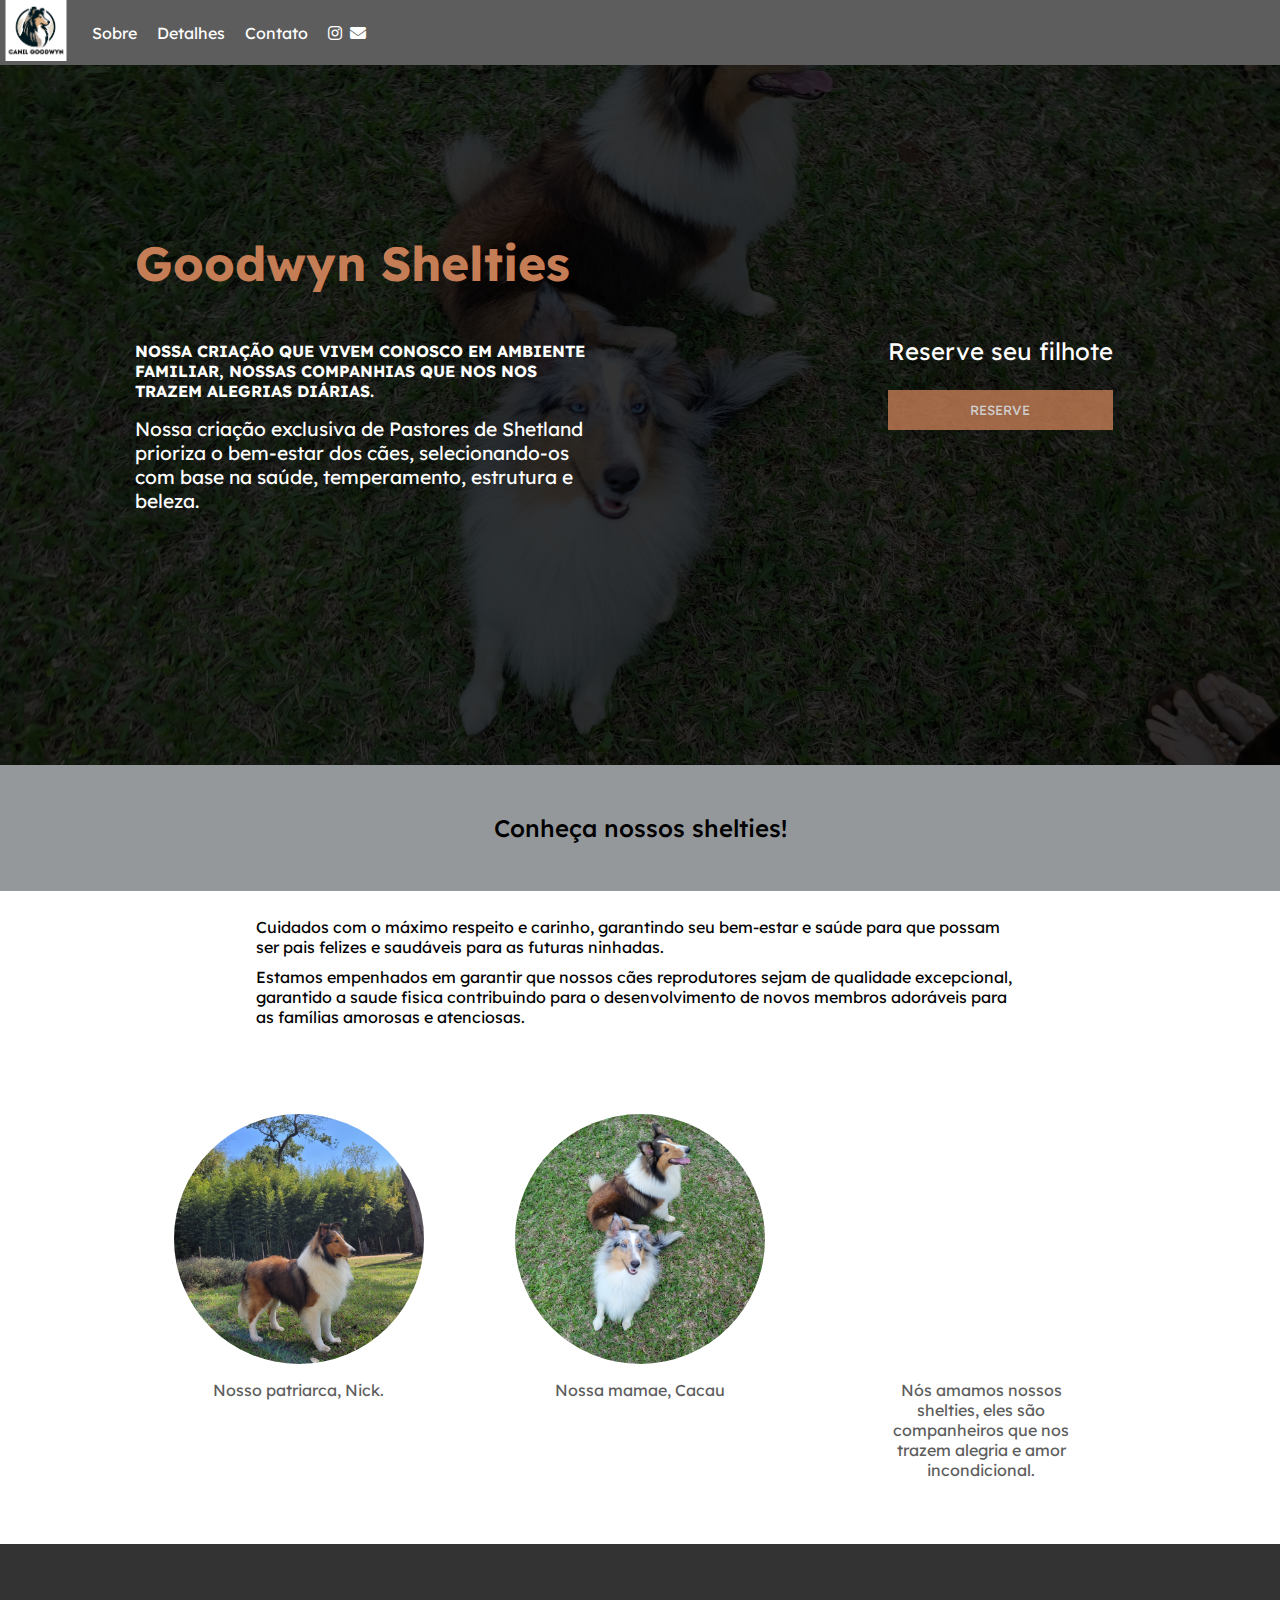
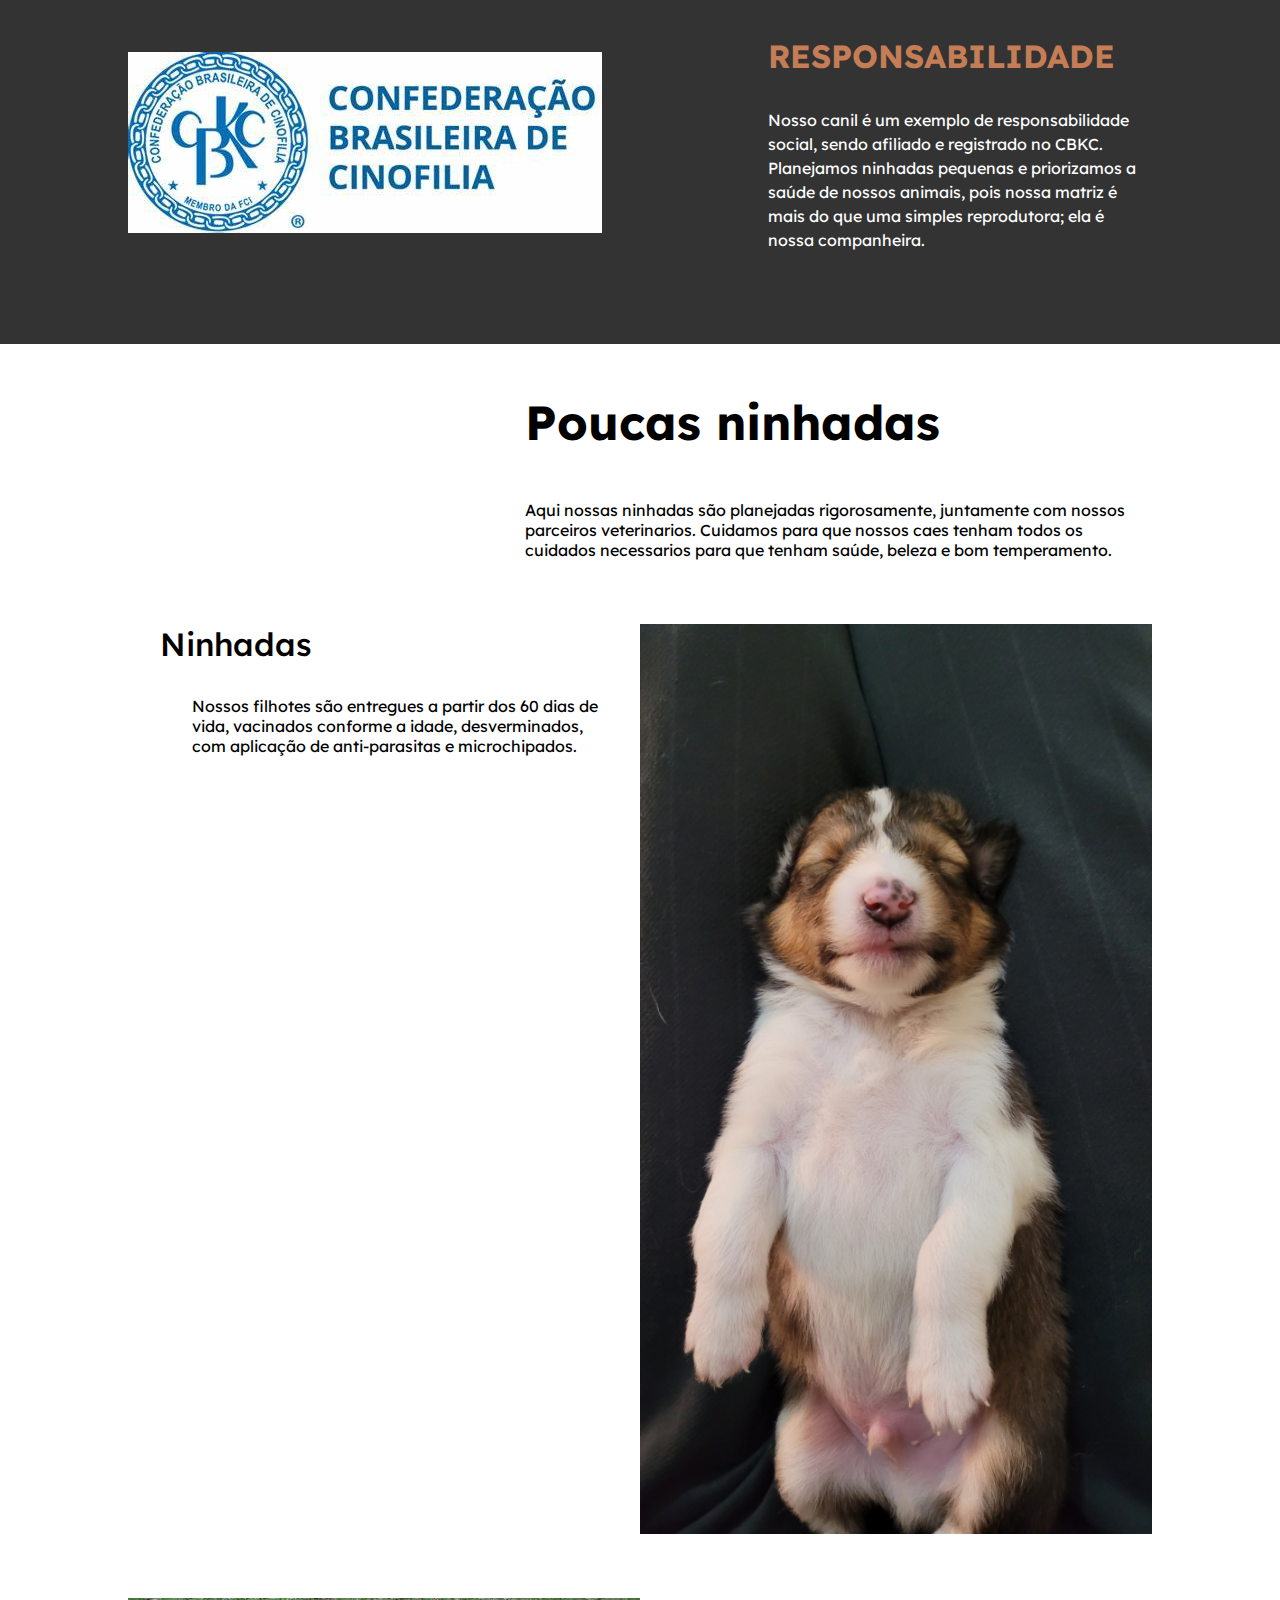
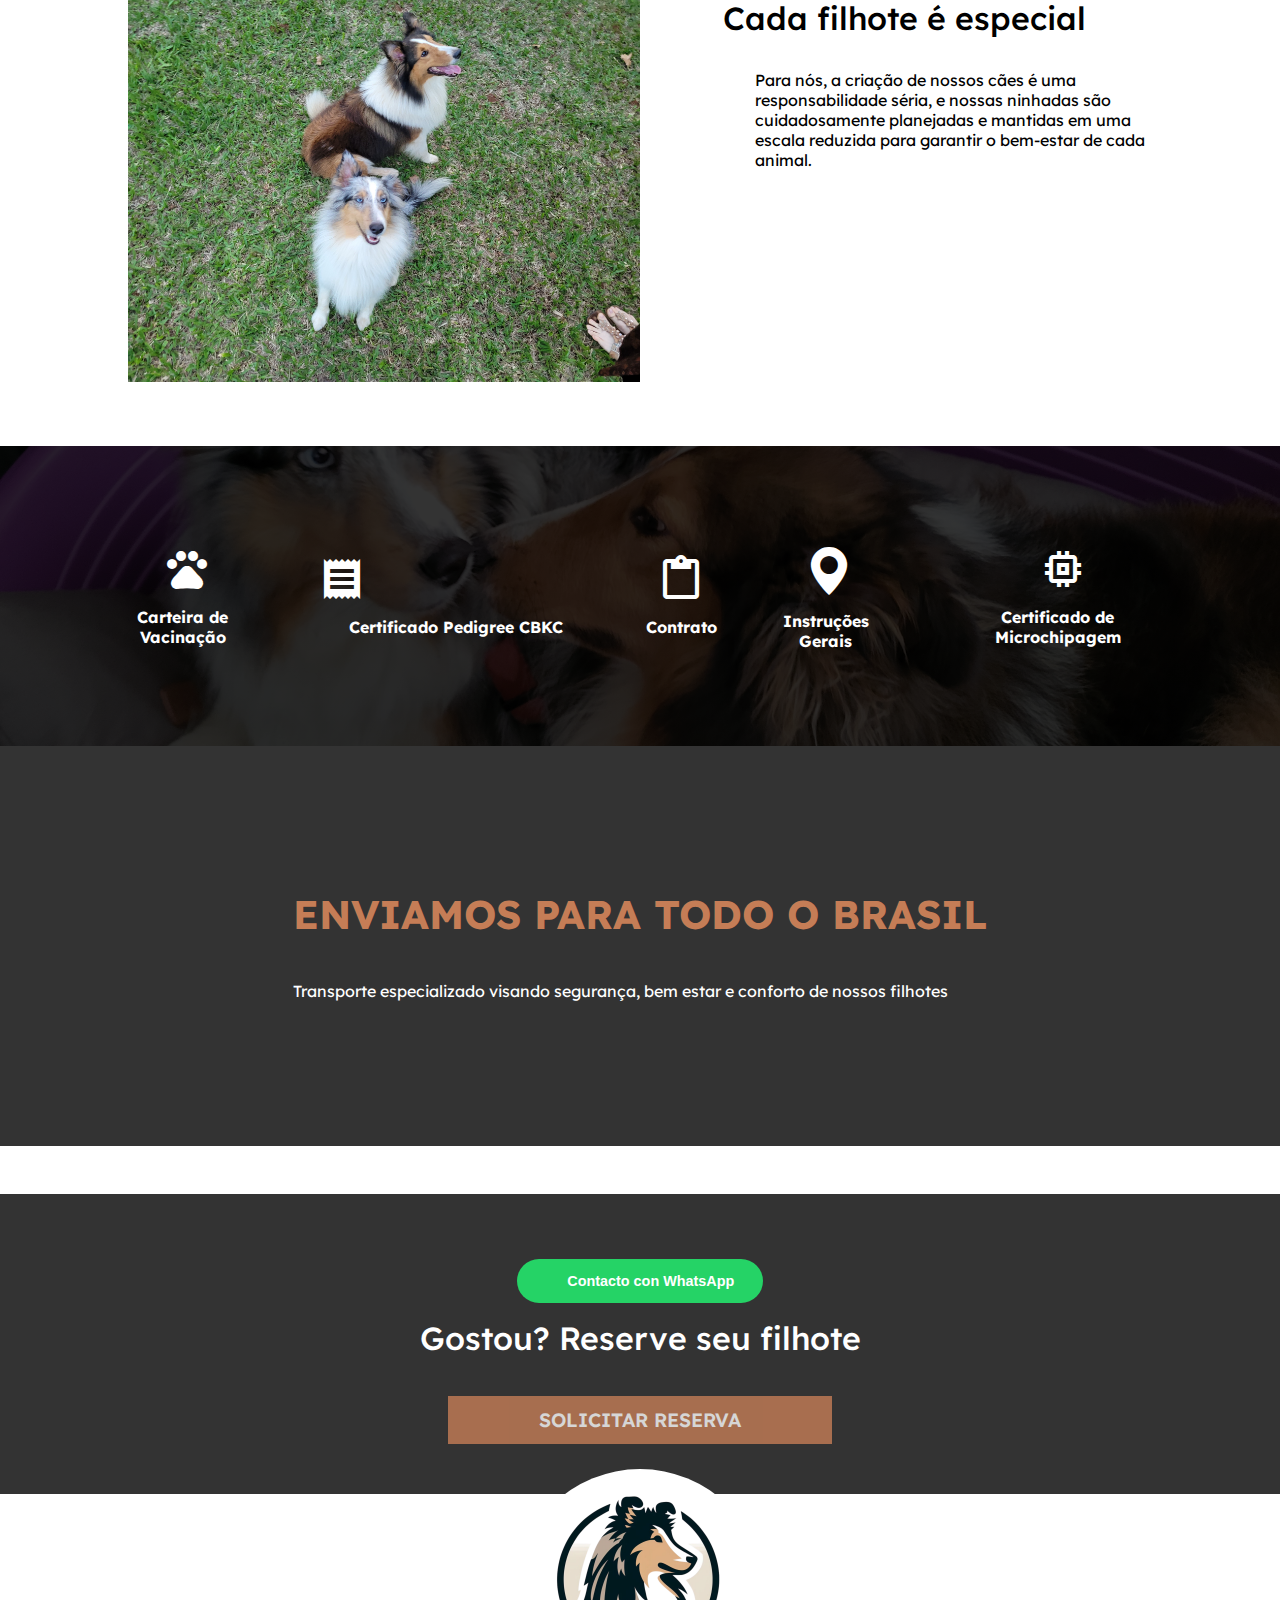
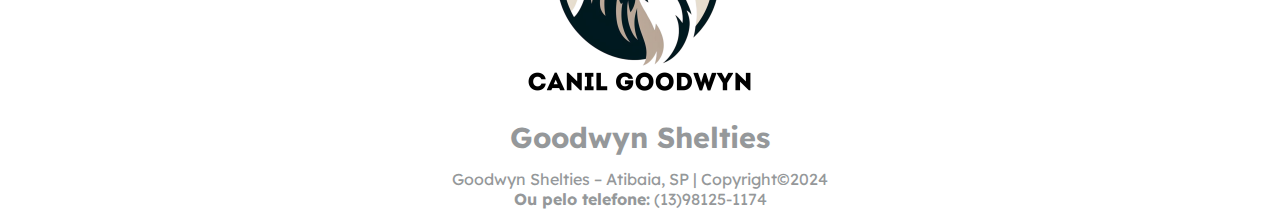
==== index.html @ 0780f839 "add embled whts" ====
<!DOCTYPE html>
<html lang="en">

<head>
  <meta charset="UTF-8" />
  <meta http-equiv="X-UA-Compatible" content="IE=edge" />
  <meta name="viewport" content="width=device-width, initial-scale=1.0" />
  <title>Goodwin Shelties - Criação responsável</title>
  <!-- Text font -->
  <link rel="stylesheet" href="css/styles.css" />
  
  <link rel="preconnect" href="https://fonts.googleapis.com">
  <link rel="preconnect" href="https://fonts.gstatic.com" crossorigin>
  <link href="https://fonts.googleapis.com/css2?family=Lexend+Deca:wght@200&display=swap" rel="stylesheet">
  <!-- Icons Font -->
  <link href="https://fonts.googleapis.com/icon?family=Material+Icons" rel="stylesheet">
  <link rel="stylesheet" href="https://cdnjs.cloudflare.com/ajax/libs/font-awesome/6.1.0/css/all.min.css">
  <link rel="stylesheet" href="https://cdn.jsdelivr.net/npm/bootstrap-icons@1.8.1/font/bootstrap-icons.css" />
</head>
<script>
  // Função JavaScript para redirecionar para outra página
  function redirecionarParaOutraPagina() {
    window.location.href = "contato.html"; // Substitua "contato.html" pelo nome do arquivo da outra página
  }
  
</script>


<body>
  <header class="header">
    <nav>
      <ul>
        <li>
          <img class="logoHeader";
          src="img/logo.svg" alt="Logo Canil Goodwyn" />
        </li>
        <li><a href="#key-benefits">Sobre</a></li>
        <li><a href="#details">Detalhes</a></li>
        <li><a href="#cta">Contato</a></li>
        <a href="https://www.instagram.com/canil_goodwyn/" target="_blank">
          <i class="fab fa-instagram" style="margin-right: 8px;"></i>
        </a>
        <a href="https://docs.google.com/forms/d/e/1FAIpQLSfj1Vjh3yiLNfhSiLOGIRiUamCa5ovv9YImralx6aVkG5JRtQ/viewform?vc=0&c=0&w=1&flr=0" 
        target="_blank">
          <i class="fas fa-envelope"></i>
        </a>
      </ul>
    </nav>
  </header>
  <div id="event-subscription">
    <div id="disclaimer">
      <h2>Goodwyn Shelties</h2>
      <p class="about-event">
        Nossa criação que vivem conosco em ambiente familiar, nossas companhias que nos nos trazem alegrias diárias.
      </p>
      <p class="aboutSecond">
        Nossa criação exclusiva de Pastores de Shetland prioriza o bem-estar dos cães, selecionando-os com base na
        saúde,
        temperamento, estrutura e beleza.
      </p>
    </div>
    <div id="subscription-form">
      <p>Reserve seu filhote</p>
      <button class="btn" onclick="redirecionarParaOutraPagina()">Reserve</button>

    </div>
  </div>
  <section id="key-benefits">
    <h2>Conheça nossos shelties!</h2>
    <div class="conheca-shelties">
      <p>Cuidados com o máximo respeito e carinho, garantindo seu bem-estar e saúde para que possam ser pais felizes e
        saudáveis para as futuras ninhadas.
      </p>
      <p style="margin-top: 10px;">
        Estamos empenhados em garantir que nossos cães reprodutores sejam de qualidade excepcional, garantido a saude
        fisica contribuindo para o
        desenvolvimento de novos membros adoráveis para as famílias amorosas e atenciosas.
      </p>
    </div>
    <div class="benefits">
      <div class="benefit">
        <div id="benefit-1" class="benefit-img"></div>
        <p>
          Nosso patriarca, Nick.
        </p>
      </div>
      <div class="benefit">
        <div id="benefit-2" class="benefit-img"></div>
        <p>
          Nossa mamae, Cacau
        </p>
      </div>
      <div class="benefit">
        <div id="benefit-3" class="benefit-img"></div>
        <p>
          Nós amamos nossos shelties, eles são companheiros
          que nos trazem alegria e amor incondicional.
        </p>
      </div>
    </div>
  </section>

  <section id="location">
    <div id="address">
      <div class="cbkc">
        <img src="img/cbkc.jpg" alt="Confederação Brasileira de Cinofilia" />
      </div>
    </div>
    <div id="about-location">
      <h3>Responsabilidade</h3>
      <p>
        Nosso canil é um exemplo de responsabilidade social, sendo afiliado e registrado no CBKC. Planejamos ninhadas
        pequenas e priorizamos a saúde de nossos animais, pois nossa matriz é mais do que uma simples reprodutora; ela é
        nossa companheira.
      </p>
    </div>
  </section>

  <section id="details">
    <div class="detail" id="detail-1">
      <img src="img/hrz-3.jpg" alt="" />
      <div class="detail-description">
        <h3>Poucas ninhadas</h3>
        <p>Aqui nossas ninhadas são planejadas rigorosamente,
          juntamente com nossos parceiros
          veterinarios.
          Cuidamos para que nossos caes tenham todos os
          cuidados necessarios
          para que tenham saúde, beleza e bom temperamento.
        </p>
      </div>

    </div>
    <div class="detail" id="detail-2">
      <div class="detail-description">
        <h3>Ninhadas</h3>
        <div class="detail-description">
          <p>Nossos filhotes são entregues a partir dos 60 dias de vida,
            vacinados conforme a idade,
            desverminados, com aplicação de anti-parasitas e microchipados.
          </p>
        </div>
      </div>
      <img src="img/hrz-4.jpg" alt="" />
    </div>
    <div class="detail" id="detail-3">
      <img src="img/hrz-5.jpg" alt="" />
      <div class="detail-description">
        <h3>Cada filhote é especial</h3>
        <div class="detail-description">
          <p>
            Para nós, a criação de nossos cães é uma responsabilidade séria, e nossas ninhadas são cuidadosamente
            planejadas e
            mantidas em uma escala reduzida para garantir o bem-estar de cada animal.
          </p>
        </div>
      </div>
    </div>
  </section>

  <section id="icon">
    <div class="icon-container">

      <div class="icon-box">
        <i class="material-icons">pets</i>
        <p>Carteira de
          Vacinação</p>
      </div>

      <div class="icon-box">
        <i class="material-icons">receipt_long</i>
        <p>Certificado
          Pedigree CBKC</p>
      </div>

      <div class="icon-box">
        <i class="material-icons">content_paste</i>
        <p>Contrato</p>
      </div>

      <div class="icon-box">
        <i class="bi bi-geo-alt-fill"></i>
        <p>Instruções
          Gerais</p>
      </div>

      <div class="icon-box">
        <i class="material-icons"> memory</i>
        <p>Certificado de Microchipagem</p>
      </div>

    </div>
  </section>


  <section id="location">
    <div id="shippment">
      <h3>Enviamos para todo o Brasil</h3>
      <p class="shipmentText">
        Transporte especializado visando segurança, bem estar e conforto de nossos filhotes
      </p>
    </div>
  </section>

  <section id="cta">
    <a href="https://chatwith.io/s/canil-goodwyn" 
    style="display: table; font-family: sans-serif; text-decoration: none; margin: 1em auto; color: #fff; font-size: 0.9em; padding: 1em 2em 1em 3.5em; border-radius: 2em; font-weight: bold; background: #25d366 url('https://tochat.be/click-to-chat-directory/css/whatsapp.svg') no-repeat 1.5em center; background-size: 1.6em;"
    >Contacto con WhatsApp</a>
    <h3>Gostou? Reserve seu filhote</h3>
    <a
      href="https://docs.google.com/forms/d/e/1FAIpQLSfj1Vjh3yiLNfhSiLOGIRiUamCa5ovv9YImralx6aVkG5JRtQ/viewform?vc=0&c=0&w=1&flr=0">
      <button class="btn">Solicitar Reserva</button>
    </a>
  </section>

  <footer id="footer">
    <img src="img/logo.svg" alt="Logo" />
    <h3>Goodwyn Shelties</h3>
    <p>Goodwyn Shelties – Atibaia, SP | Copyright©2024
    </p>
    <!-- <p>
      <span>Entre em contato:</span>
      oi@indecor.com.br
    </p> -->
    <p>
      <span>Ou pelo telefone:</span>
      (13)98125-1174
    </p>  </footer>
</body>
</html>
---- css/styles.css ----
:root {
  --primary: #c57d56;
  --secondary: #95989a;
  --text-color: #fff;
  --text-secondary: #000;
  --text-tertiary: #5d5d5d;
}

* {
  font-family: "Lexend Deca";
  margin: 0;
  padding: 0;
}

/*nav */
header {
  background-color: #5d5d5d;
  color: #fff;
  /* text-align: center; */
  /* padding: 9px; */
  position: fixed;
  top: 0;
  left: 0;
  right: 0;

}
.logoHeader {
  width: 72px;
  height: 61px; 
  /* display: flex; 
  z-index: 1; 
  position: absolute; 
  margin-top: -20px */
}

h1 {
margin: 0;
}

nav ul {
/* list-style: none;
padding: 0; */
display: flex;
    flex-wrap: nowrap;
    align-items: center;
}

nav li {
display: inline;
margin-right: 20px;
}

nav a {
text-decoration: none;
color: #fff;
}


.iframe-container{
  background-color: brown;
  text-align: center;
  margin-top: 50px
}

/* Event form */
#event-subscription {
  background: linear-gradient(rgba(0, 0, 0, 0.8), rgba(0, 0, 0, 0.8)),
    url("../img/hrz-5.jpg");
  background-position: center;
  background-size: cover;
  height: 85vh;
  display: flex;
  justify-content: space-around;
  align-items: center;
  color: var(--text-color);
}

#event-subscription2 {
  background: linear-gradient(rgba(0, 0, 0, 0.8), rgba(0, 0, 0, 0.8)),
    url("../img/hrz-5.jpg");
  background-position: center;
  background-size: cover;
  height: 55vh;
  display: flex;
  justify-content: space-around;
  align-items: center;
  color: var(--text-color);
}

#disclaimer h2,
#disclaimer .event-date {
  color: var(--primary);
}

#disclaimer h2 {
  font-size: 3em;
  margin-bottom: 1em;
}

#disclaimer .about-event {
  font-size: 16px;
  text-transform: uppercase;
  max-width: 450px;
  font-weight: bold;
  margin-bottom: 1em;
}

#disclaimer .aboutSecond {
  font-size: 14pxs;
  max-width: 450px;
  margin-bottom: 1em;
}

#disclaimer p {
  font-size: 1.2em;
  margin-bottom: 0.3em;
}

#disclaimer .event-date {
  font-weight: bold;
}

#subscription-form {
  color: var(--text-color);
  padding: 2em;
  max-width: 22%;
}

#subscription-form p {
  font-size: 1.5em;
  color: var(--text-color);
  margin-bottom: 1em;
}

.form-group {
  display: flex;
  flex-direction: column;
  margin-bottom: 0.8em;
}

.form-group label {
  color: var(--text-tertiary);
  margin-bottom: 0.3em;
  font-weight: bold;
}

.form-group input,
.form-group select {
  padding: 6px 8px;
  border-radius: 5px;
  border: none;
  outline: none;
}

.btn {
  background-color: var(--primary);
  color: var(--text-color);
  text-transform: uppercase;
  width: 100%;
  padding: 12px;
  border: none;
  cursor: pointer;
  opacity: 0.8;
}

.btn:hover {
  opacity: 1;
}

/* Benefits section */
#key-benefits h2 {
  background-color: var(--secondary);
  text-align: center;
  padding: 2em;
  font-weight: 500;
}

.benefits {
  display: flex;
  justify-content: space-around;
  padding: 4em;
  width: 80%;
  margin: 0 auto;
}

.benefit {
  text-align: center;
  display: flex;
  flex-direction: column;
  align-items: center;
  max-width: 20%;
  color: var(--text-tertiary);
}

.benefit .benefit-img {
  width: 250px;
  height: 250px;
  border-radius: 50%;
  background-size: cover;
  background-position: center;
  margin-bottom: 1em;
}

#benefit-1 {
  background-image: url("../img/sqr-1.jpg");
}

#benefit-2 {
  background-image: url("../img/sqr-2.jpg");
}

#benefit-3 {
  background-image: url("../img/sqr-3.jpg");
}

/* Event location */
#location {
  height: 400px;
  background: linear-gradient(rgba(0, 0, 0, 0.8), rgba(0, 0, 0, 0.8)),
    url("../img/hrz-1.jpg");
  background-position: center;
  background-size: cover;
  display: flex;
  align-items: center;
  justify-content: space-around;
  color: var(--text-color);
  margin-bottom: 3em;
}

.shippmentContainer {
  height: 400px;
  background: linear-gradient(rgba(0, 0, 0, 0.8), rgba(0, 0, 0, 0.8)),
    url("../img/hrz-1.jpg");
  background-position: center;
  background-size: cover;
  display: flex;
  align-items: center;
  justify-content: space-around;
  color: var(--text-color);
  margin-bottom: 3em;
}

#address,
#about-location {
  max-width: 30%;
}

#address {
  display: flex;
}

#address i {
  color: var(--primary);
  font-size: 4em;
  margin-right: 0.5em;
}

#address-details {
  text-align: center;
  font-size: 1.3em;
}

#shippment h3{
  color: var(--primary);
  font-size: 2.5em;
  margin-bottom: 1em;
  text-transform: uppercase;
}

#shippment p {
  line-height: 1.5em;

}

#about-location h3 {
  color: var(--primary);
  font-size: 2em;
  margin-bottom: 1em;
  text-transform: uppercase;
}

#about-location p {
  line-height: 1.5em;
}

/* Event details container */
#details {
  width: 80%;
  margin: 0 auto;
}

.detail {
  display: flex;
  align-items: flex-start;
  justify-content: space-between;
  gap: 5%;
  margin-bottom: 4em;
}

.detail img {
  width: 50%;
}

.detail h3 {
  margin-bottom: 1em;
  font-size: 2em;
  font-weight: 500;
}

#detail-1 h3 {
  font-size: 3em;
  font-weight: 700;
}

.detail-description {
  width: 100%;
  padding-left: 2em;
}

#detail-3 .detail-description {
  justify-self: flex-start;
}

.detail-description ul {
  list-style-position: inside;
}

.detail-description ul li {
  margin-bottom: 0.4em;
}

.detail-description ul li:last-child {
  font-weight: bold;
}
.conheca-shelties {
  margin-top: 20px;
  max-width: 80%;
  margin: 26px 20% 23px 20%;  
}

/* Call to Action Section */
#cta {
  height: 300px;
  background: linear-gradient(rgba(0, 0, 0, 0.8), rgba(0, 0, 0, 0.8)),
    url("../img/hrz-6.jpg");
  background-position: center;
  background-size: cover;
  display: flex;
  flex-direction: column;
  justify-content: center;
  text-align: center;
  color: var(--text-color);
}

#cta h3 {
  margin-bottom: 1.2em;
  font-size: 2em;
  font-weight: 500;
}

#cta .btn {
  width: 30%;
  margin: 0 auto;
  font-weight: 600;
  font-size: 1.2em;
}

#icon {
  margin-top: 40px;
  height: 300px;
  background: linear-gradient(rgba(0, 0, 0, 0.8), rgba(0, 0, 0, 0.8)),
    url("../img/iconSection.jpg");
  background-position: center;
  background-size: cover;
  display: flex;
  flex-direction: column;
  justify-content: center;
  text-align: center;
  color: var(--text-color);

}
.icon-group{
 margin-top: 40px;
}
#icon h3 {
  margin-bottom: 1.2em;
  font-size: 2em;
  font-weight: 500;
}

#icon .btn {
  width: 30%;
  margin: 0 auto;
  font-weight: 600;
  font-size: 1.2em;
}

.icon-container {
  display: flex;
  flex-wrap: wrap;
  justify-content: center;
  align-items: center;
}

.icon-box {
  text-align: center;
  margin: 20px;
}

.icon-box i {
  font-size: 3em;
}

.icon-box p {
  margin-top: 10px;
  font-weight: bold;
  max-width: 96%;
}


/* Footer */
#footer {
  text-align: center;
  color: var(--secondary);
  height: 250px;
  display: flex;
  flex-direction: column;
  justify-content: center;
}

#footer h3 {
  font-size: 1.8em;
  margin-bottom: 0.5em;
}

#footer p:nth-child(2) {
  margin-bottom: 1em;
  font-size: 1.2em;
}

#footer span {
  font-weight: bold;
}
#footer img {
  width: 250px; 
  height: 370px; 
  align-self: center; 
  margin-top: 40px;
  border-top-left-radius: 80%;
  border-top-right-radius: 80%
}


/* Mobile */
@media (max-width: 450px) {
  /* Event form */
.logoHeader {

}
  #event-subscription {
    flex-direction: column;
    height: 776px;
  }

  #disclaimer {
    padding: 2em;
  }

  #disclaimer h2 {
    margin-bottom: 0.5em;
  }

  #subscription-form {
    max-width: 70%;
    margin-bottom: 4em;
  }

  .cbkc img{
    width: 163px;
    margin: 14px;
    height: 71px
  }

  /* Benefits section */
  .benefits {
    flex-direction: column;
    align-items: center;
    width: auto;
    padding: 2em;
  }

  .benefit {
    max-width: 100%;
    margin-bottom: 2em;
  }

  /* Event location */
  #location {
    flex-direction: column;
    height: auto;
    text-align: center;
    padding: 2em 0;
    margin-bottom: 0em;

  }

  #address {
    order: 2;
    flex-direction: column;
    max-width: 100%;
  }

  #address i {
    margin: 0.3em 0;
  }

  #about-location {
    order: 1;
    max-width: 100%;
  }

  #about-location h3 {
    margin-bottom: 0;
  }

  #about-location p {
   margin-top: 5%;
   max-width: 344px;
  }

  .shipmentText{
    max-width: 95%;
  }

  /* Event details container */
  .detail {
    flex-direction: column;
    margin-bottom: 0.5em;
    gap: 0;
  }

  .detail img {
    width: 100%;
    margin: 2em 0;
  }

  #detail-1 img {
    display: none;
  }

  .detail-description {
    padding: 0;
  }

  #detail-3 img {
    order: 2;
  }

  #detail-3 .detail-description {
    order: 1;
  }

  /* Call to Action Section */
  #cta .btn {
    width: 80%;
  }

  #icon {
    margin-top: 40px;
    height: 666px;
    background: linear-gradient(rgba(0, 0, 0, 0.8), rgba(0, 0, 0, 0.8)),
      url("../img/iconSection.jpg");
    background-position: center;
    background-size: cover;
    color: var(--text-color);
    background-color: red;
  
  }
  .icon-container {
    display: flex;
    flex-direction: column;
  }
  .icon-box {
    padding: 10px;
   
    margin: 5px;
  }

  #footer {
    margin-bottom: 15px;
  }

}
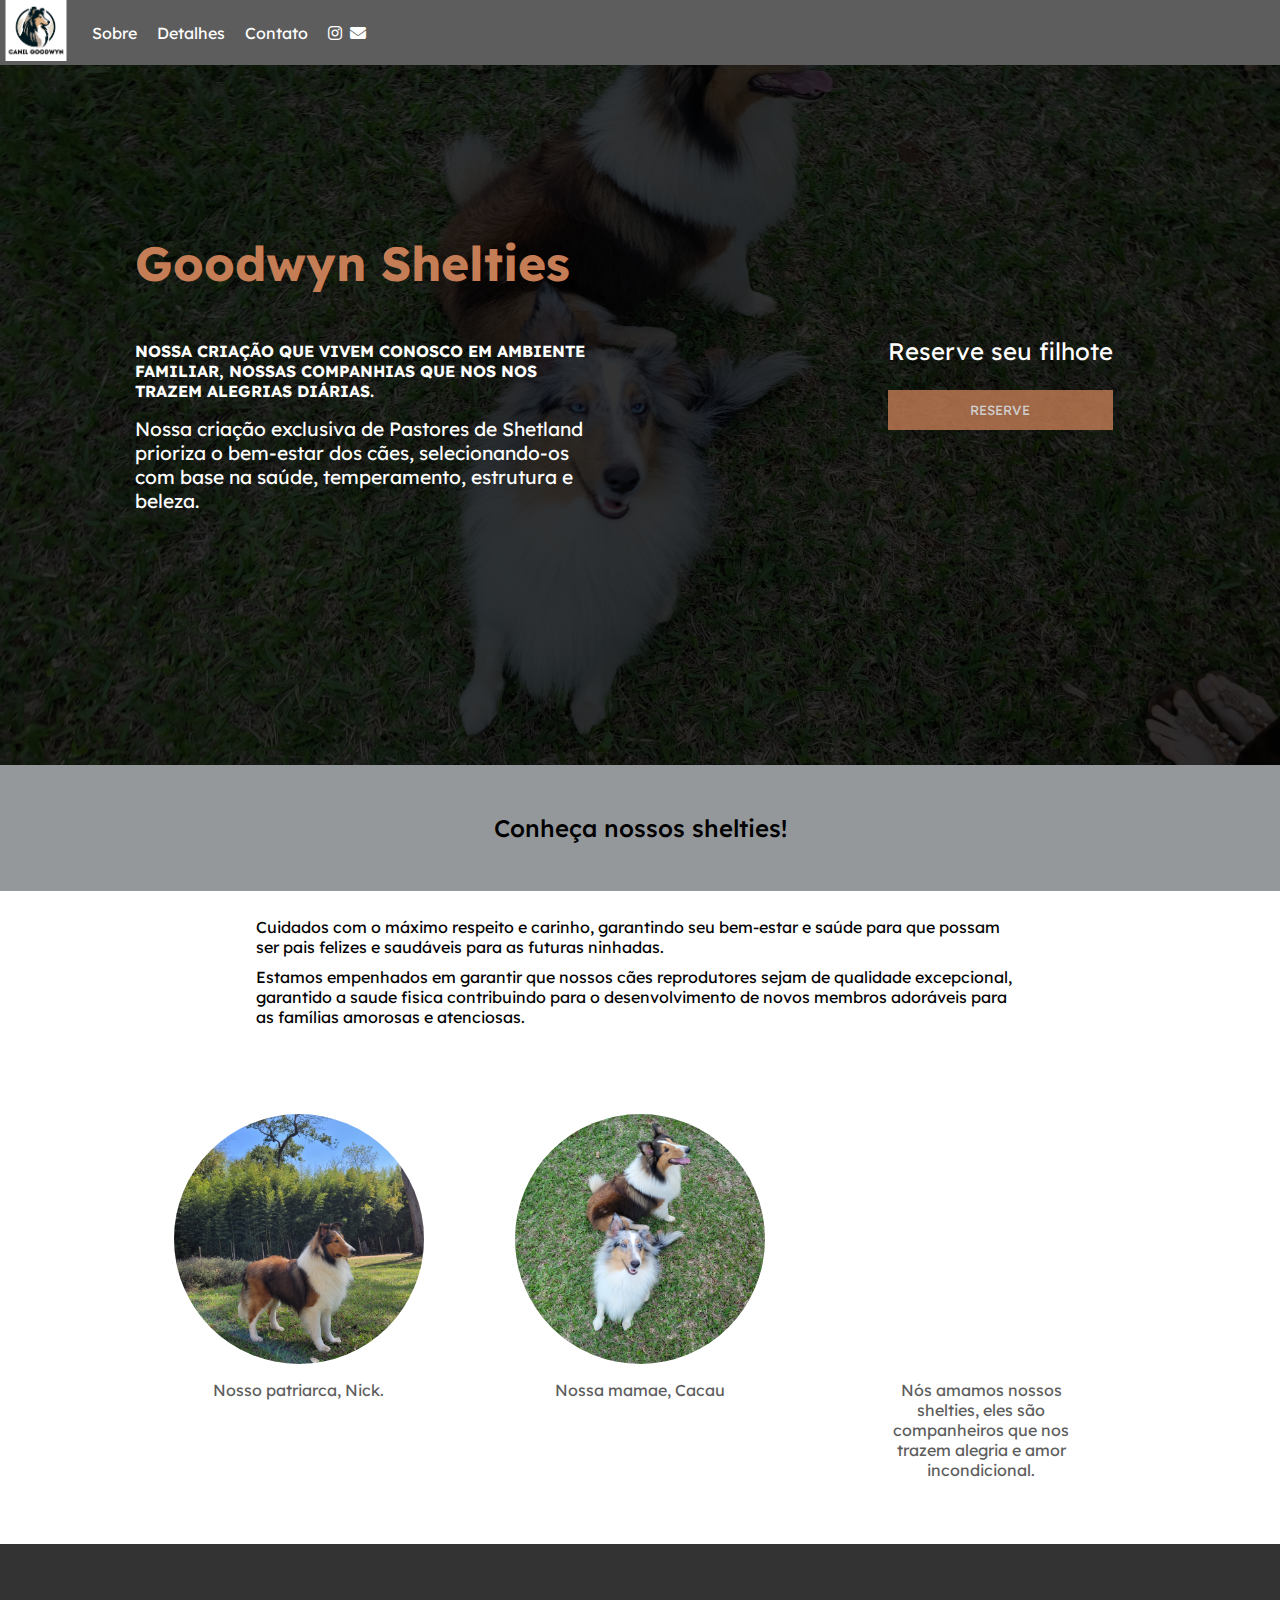
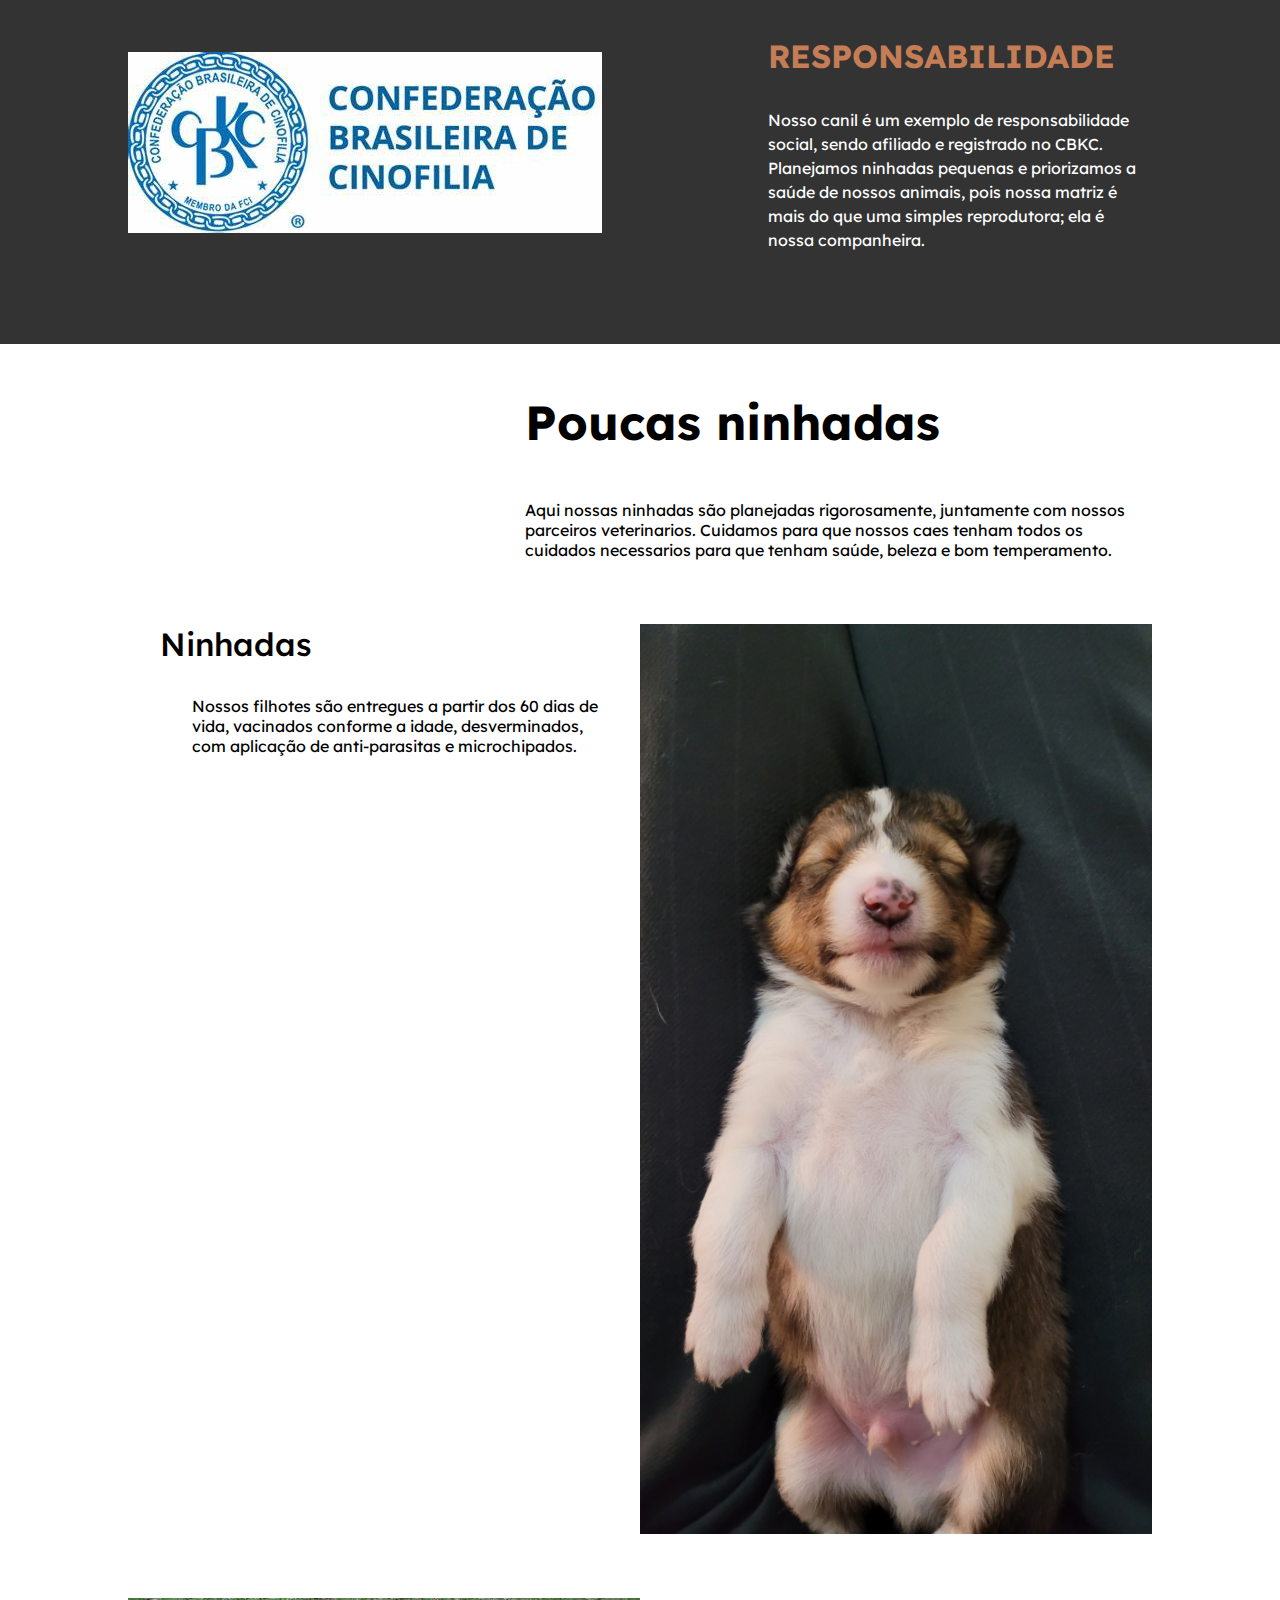
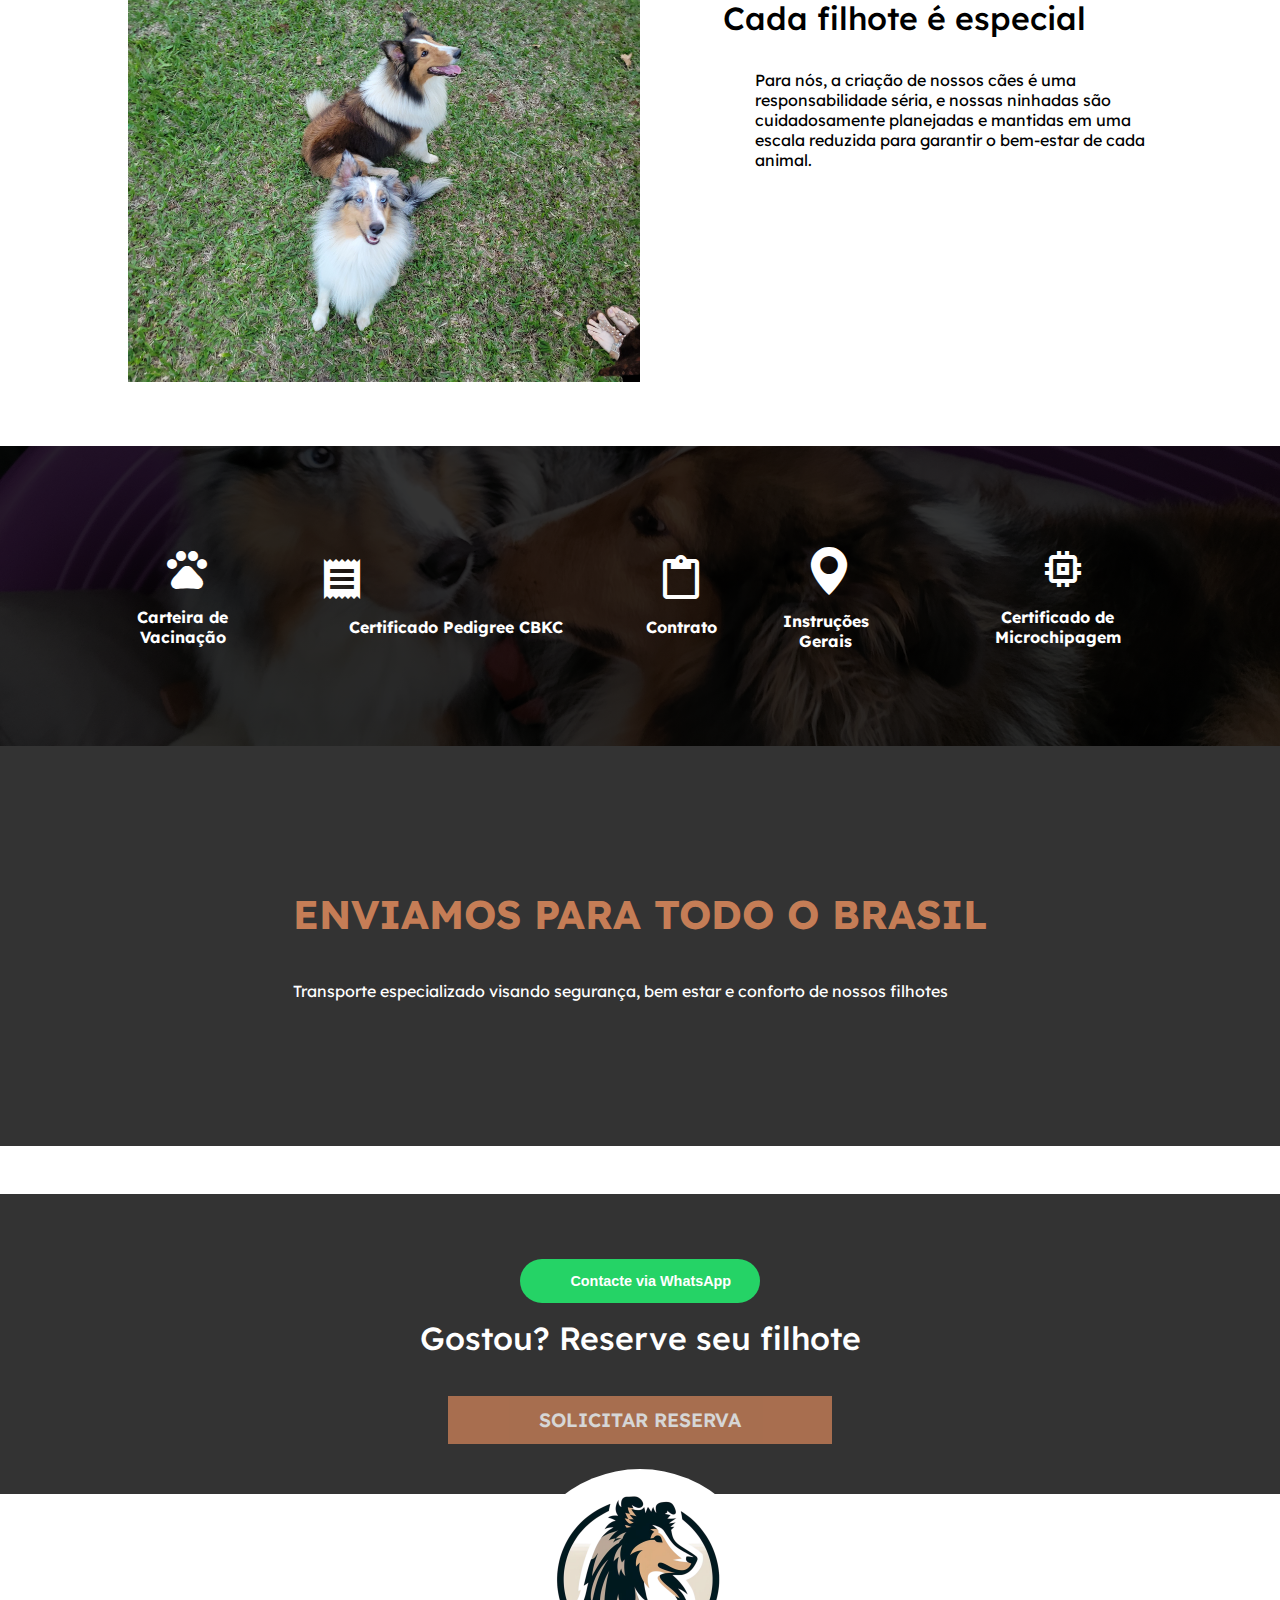
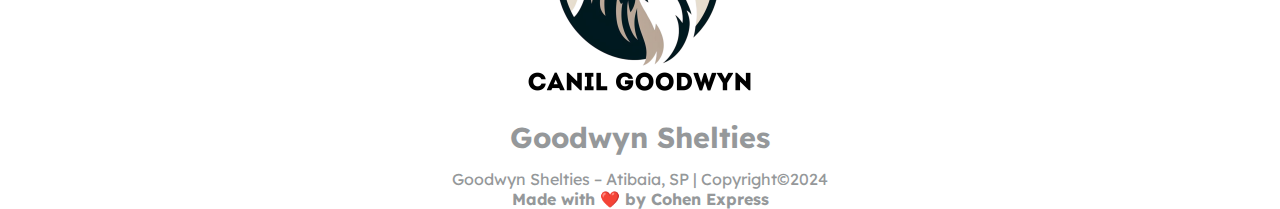
==== commit 8f95091d: "fix: spell cta" ====
--- a/index.html
+++ b/index.html
@@ -205,7 +205,7 @@
   <section id="cta">
     <a href="https://chatwith.io/s/canil-goodwyn" 
     style="display: table; font-family: sans-serif; text-decoration: none; margin: 1em auto; color: #fff; font-size: 0.9em; padding: 1em 2em 1em 3.5em; border-radius: 2em; font-weight: bold; background: #25d366 url('https://tochat.be/click-to-chat-directory/css/whatsapp.svg') no-repeat 1.5em center; background-size: 1.6em;"
-    >Contacto con WhatsApp</a>
+    >Contacte via WhatsApp</a>
     <h3>Gostou? Reserve seu filhote</h3>
     <a
       href="https://docs.google.com/forms/d/e/1FAIpQLSfj1Vjh3yiLNfhSiLOGIRiUamCa5ovv9YImralx6aVkG5JRtQ/viewform?vc=0&c=0&w=1&flr=0">
@@ -222,9 +222,13 @@
       <span>Entre em contato:</span>
       oi@indecor.com.br
     </p> -->
-    <p>
+    <!-- <p>
       <span>Ou pelo telefone:</span>
       (13)98125-1174
-    </p>  </footer>
+    </p>   -->
+    <p>
+      <span>Made with ❤️ by Cohen Express</span>
+    </p>  
+  </footer>
 </body>
 </html>--- a/css/styles.css
+++ b/css/styles.css
@@ -468,11 +468,12 @@
 
   #disclaimer h2 {
     margin-bottom: 0.5em;
+    margin-top: 63px;
   }
 
   #subscription-form {
     max-width: 70%;
-    margin-bottom: 4em;
+    margin-bottom: 8em;
   }
 
   .cbkc img{
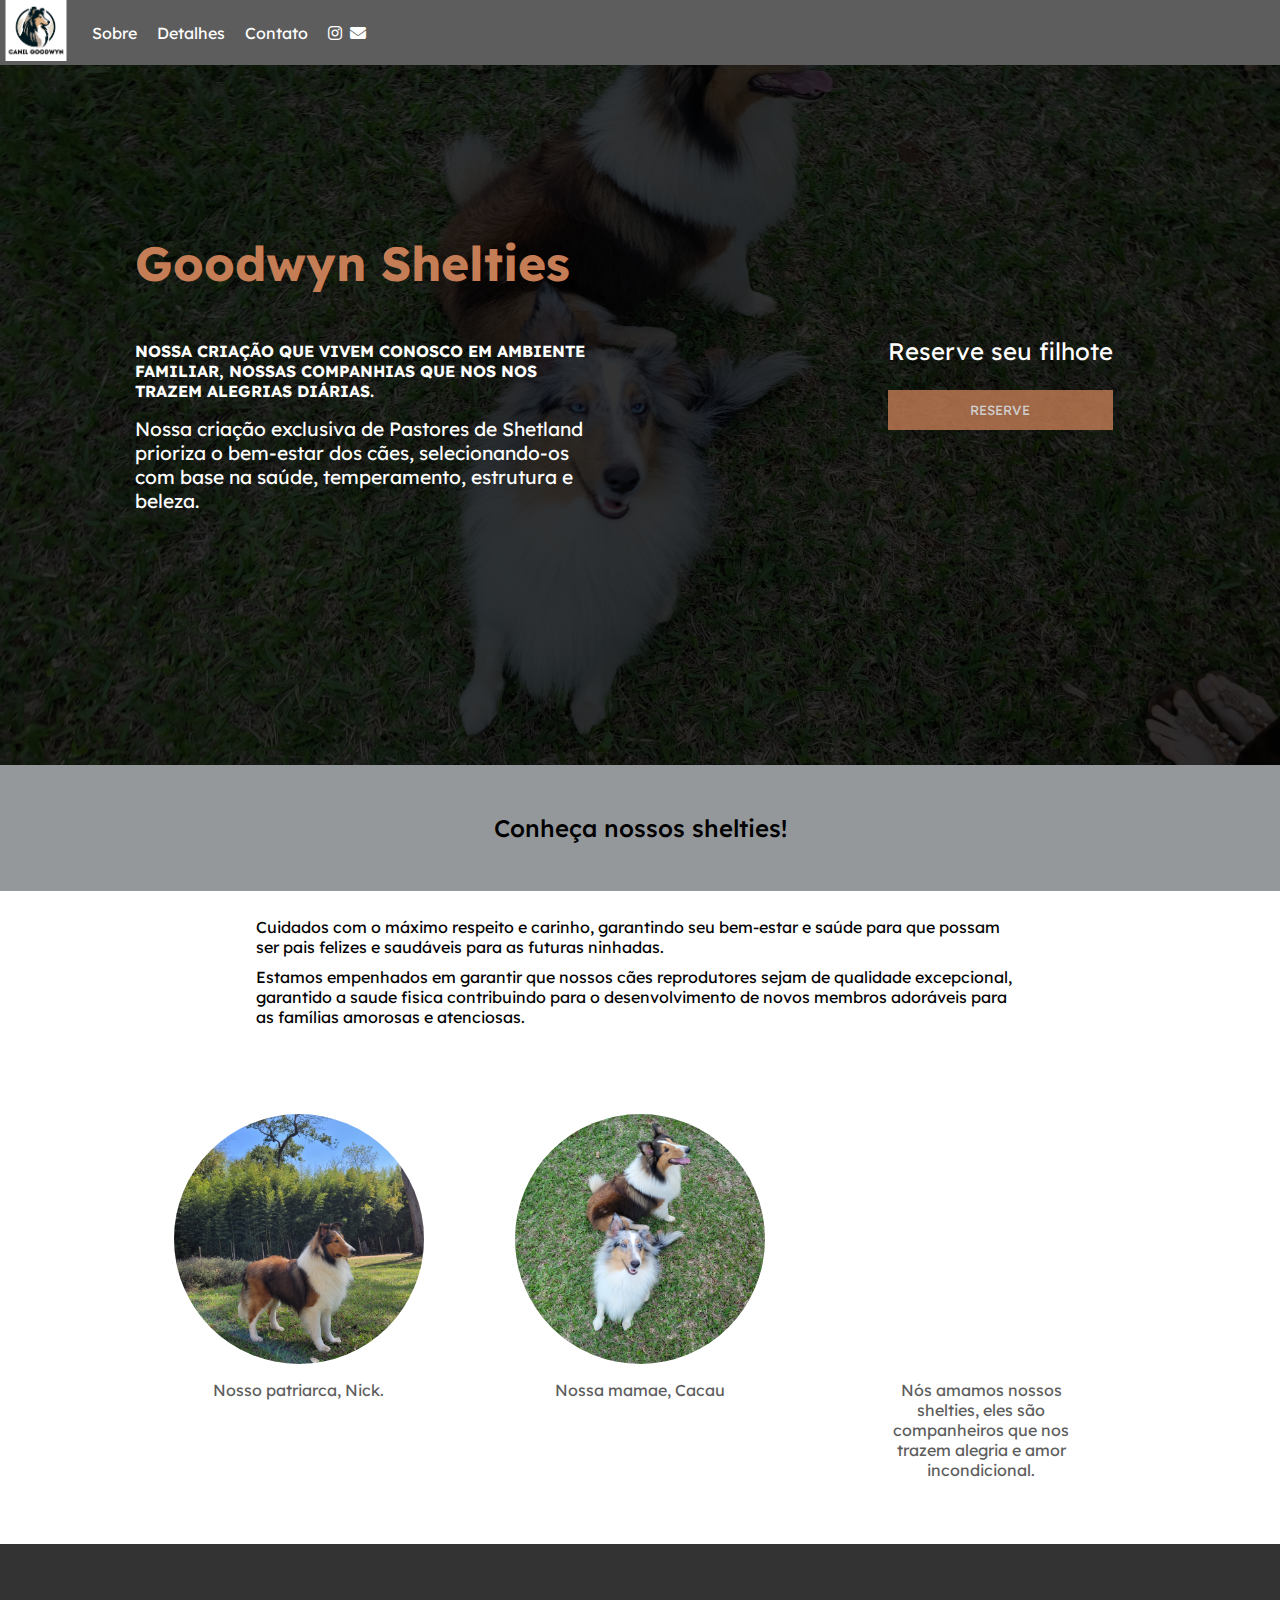
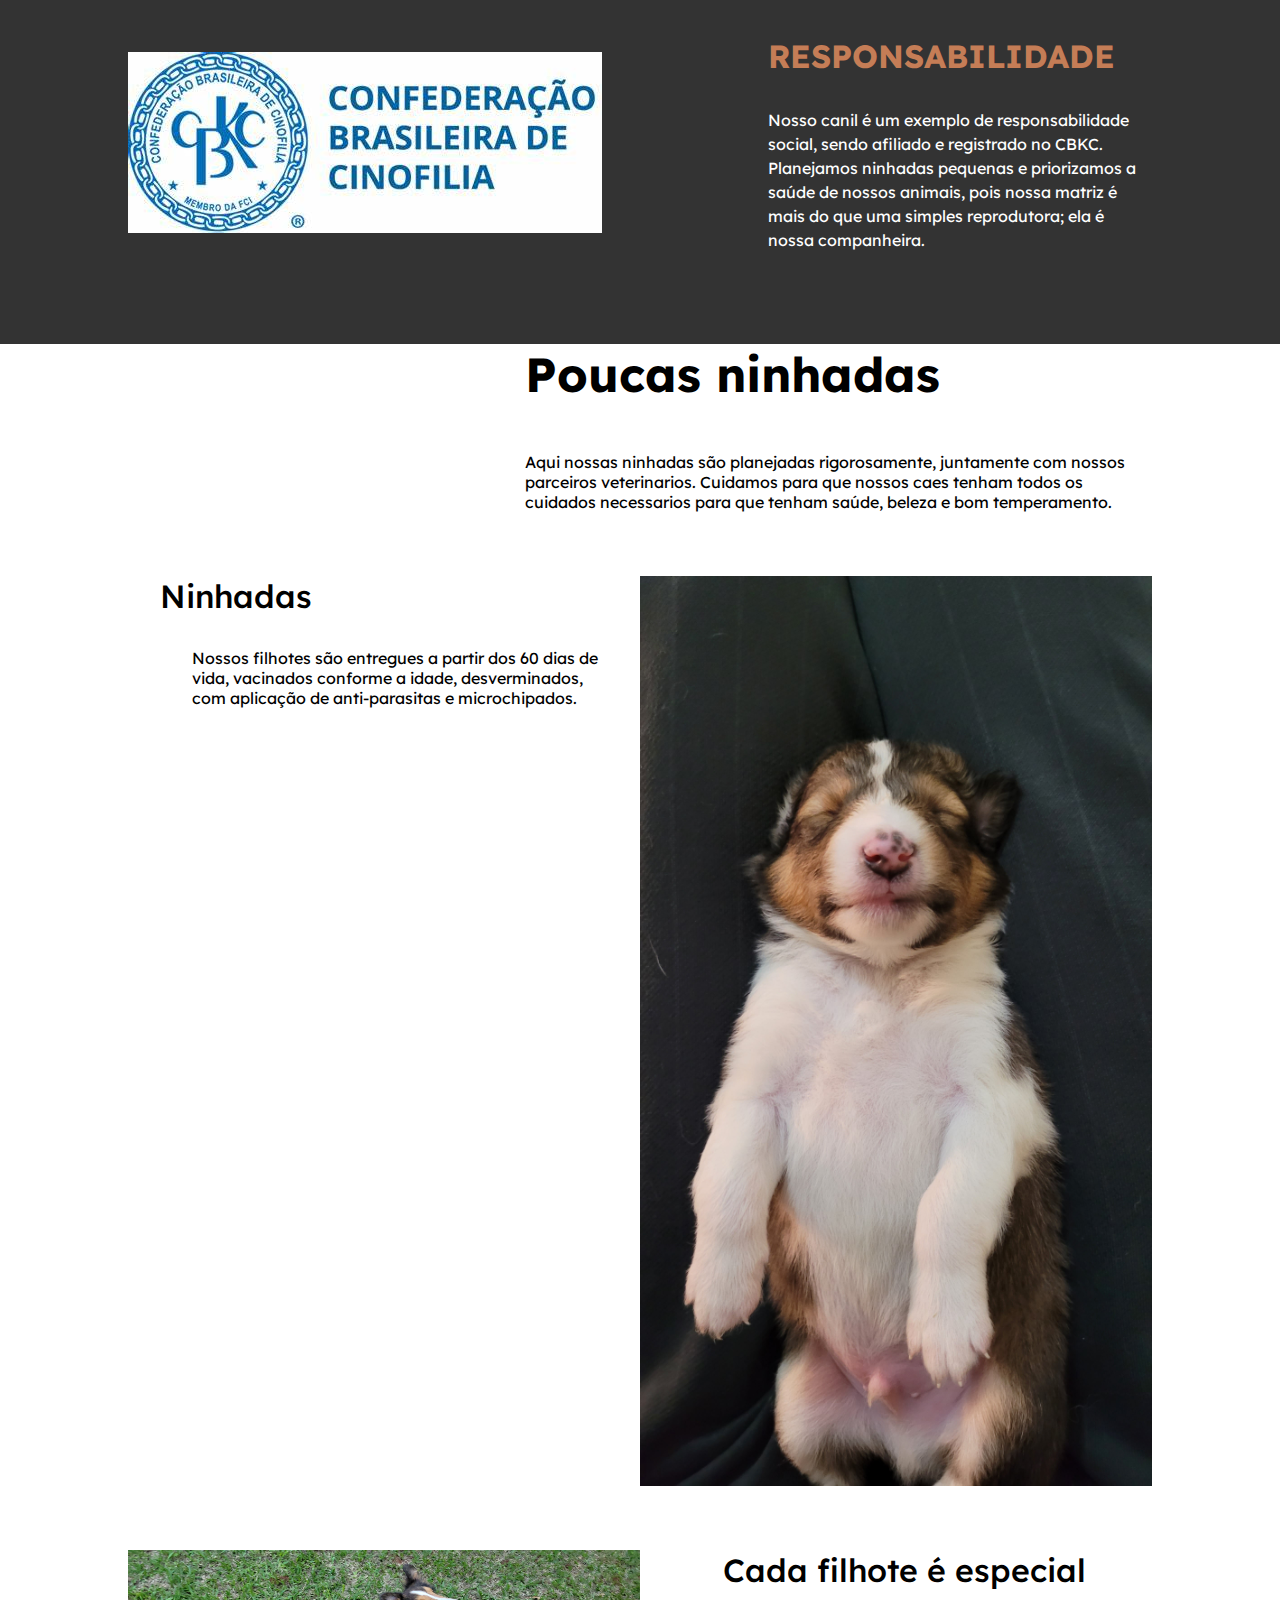
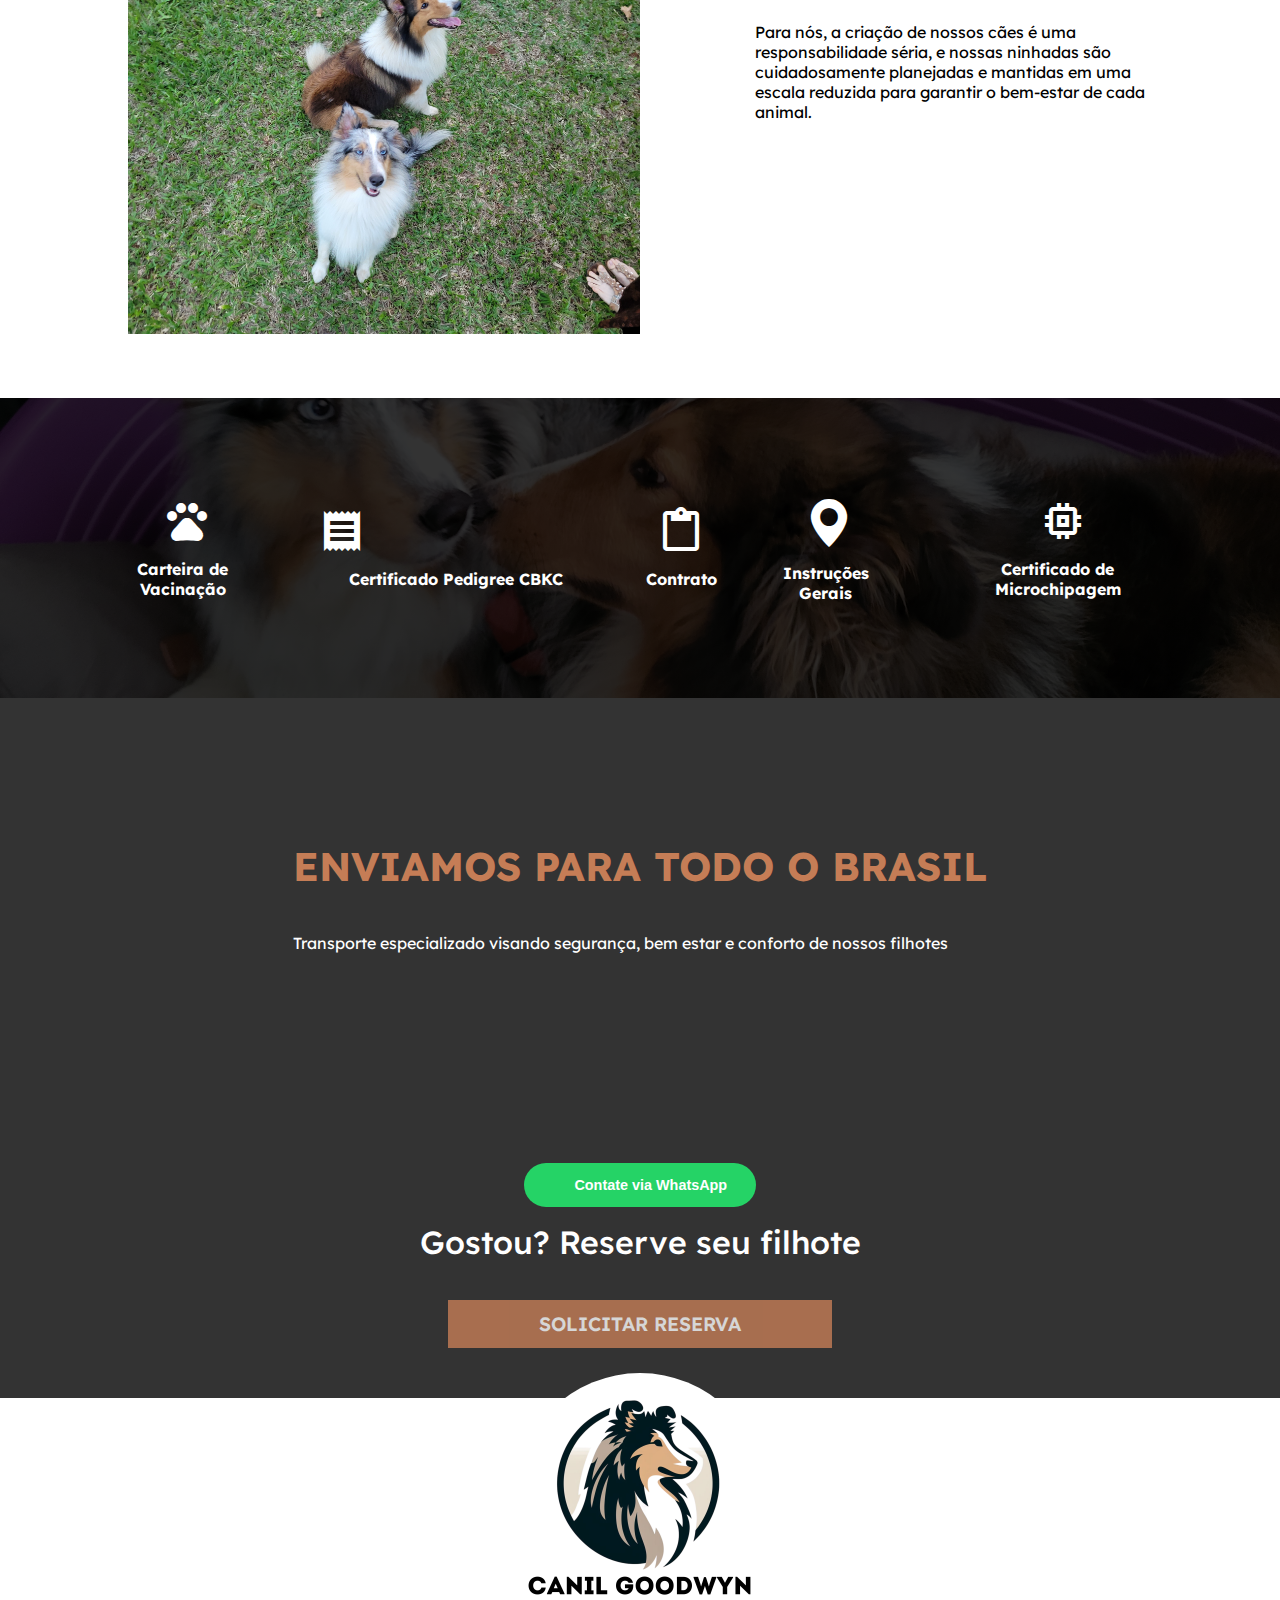
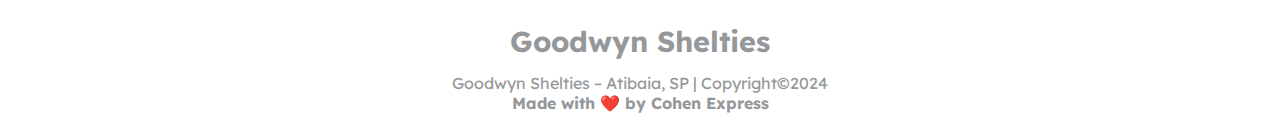
==== commit 3b207da9: "fix spell" ====
--- a/index.html
+++ b/index.html
@@ -205,7 +205,7 @@
   <section id="cta">
     <a href="https://chatwith.io/s/canil-goodwyn" 
     style="display: table; font-family: sans-serif; text-decoration: none; margin: 1em auto; color: #fff; font-size: 0.9em; padding: 1em 2em 1em 3.5em; border-radius: 2em; font-weight: bold; background: #25d366 url('https://tochat.be/click-to-chat-directory/css/whatsapp.svg') no-repeat 1.5em center; background-size: 1.6em;"
-    >Contacte via WhatsApp</a>
+    >Contate via WhatsApp</a>
     <h3>Gostou? Reserve seu filhote</h3>
     <a
       href="https://docs.google.com/forms/d/e/1FAIpQLSfj1Vjh3yiLNfhSiLOGIRiUamCa5ovv9YImralx6aVkG5JRtQ/viewform?vc=0&c=0&w=1&flr=0">
--- a/css/styles.css
+++ b/css/styles.css
@@ -224,7 +224,6 @@
   align-items: center;
   justify-content: space-around;
   color: var(--text-color);
-  margin-bottom: 3em;
 }
 
 .shippmentContainer {
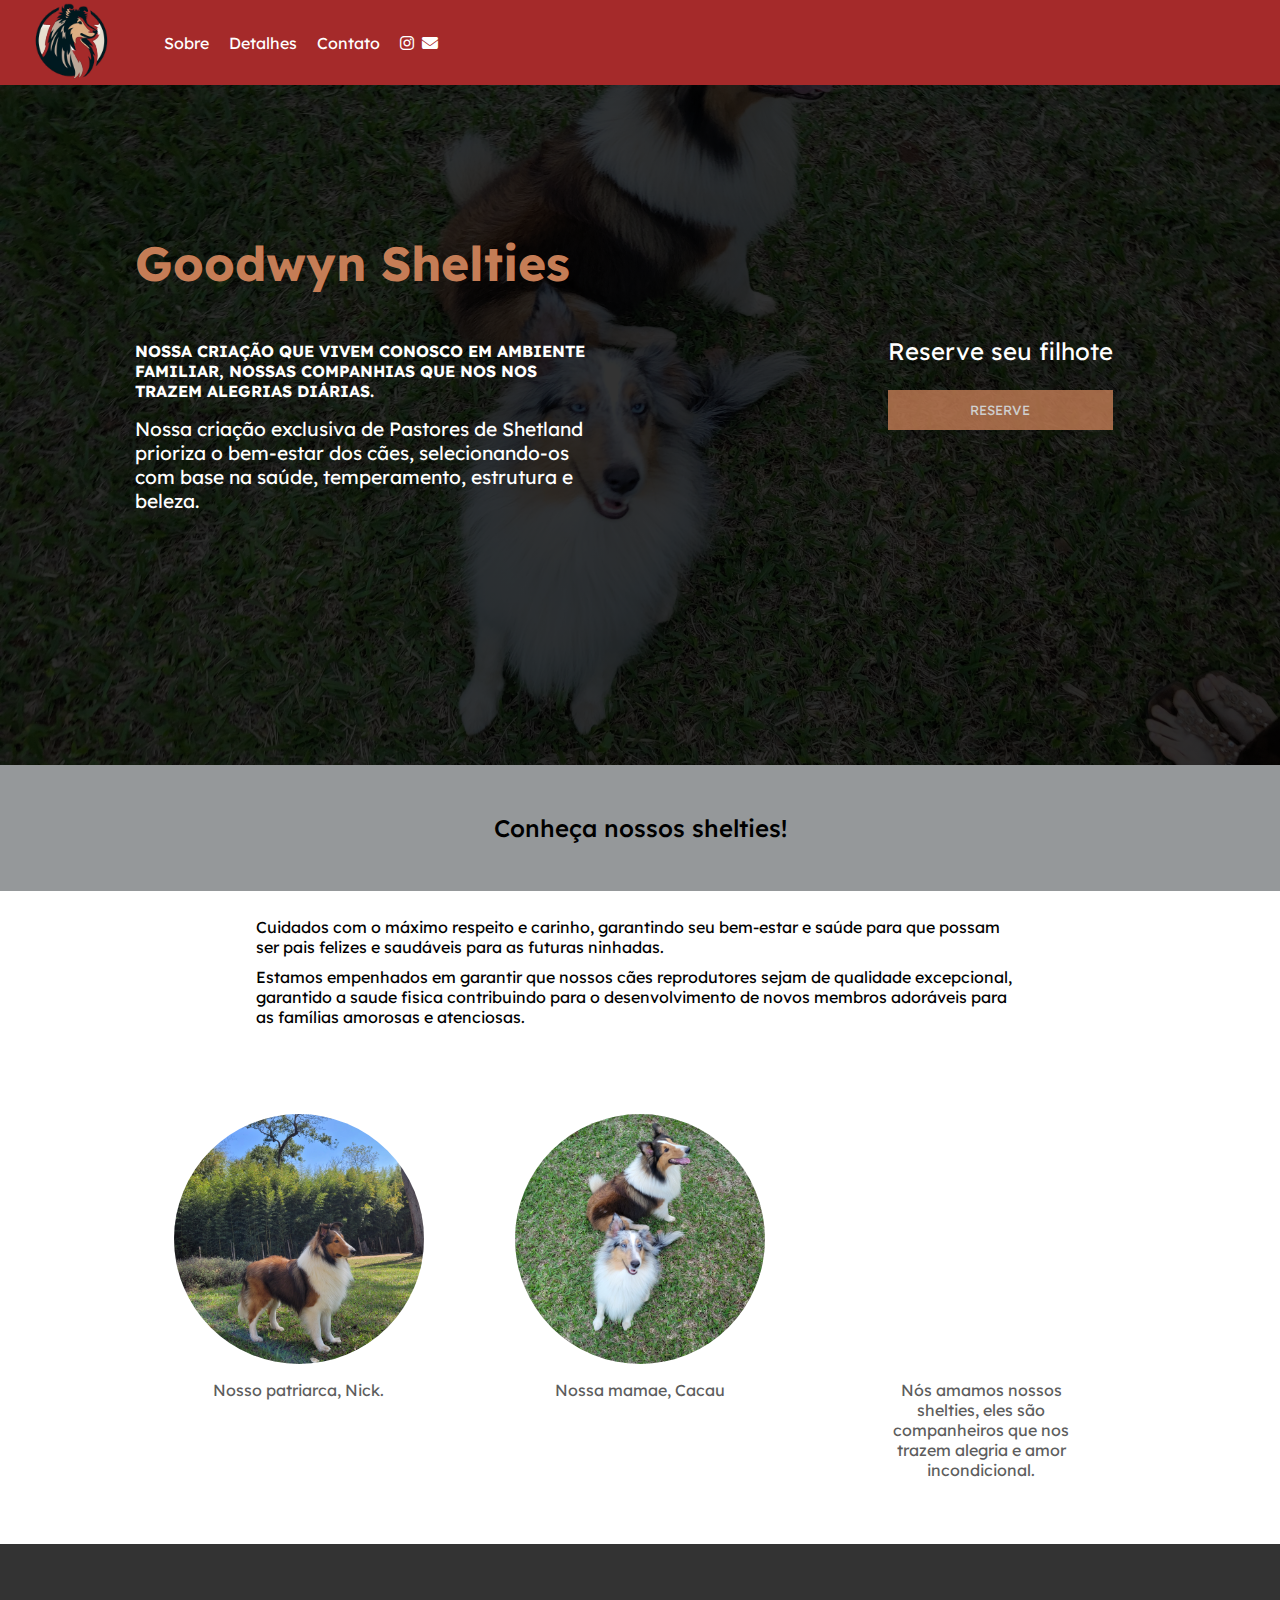
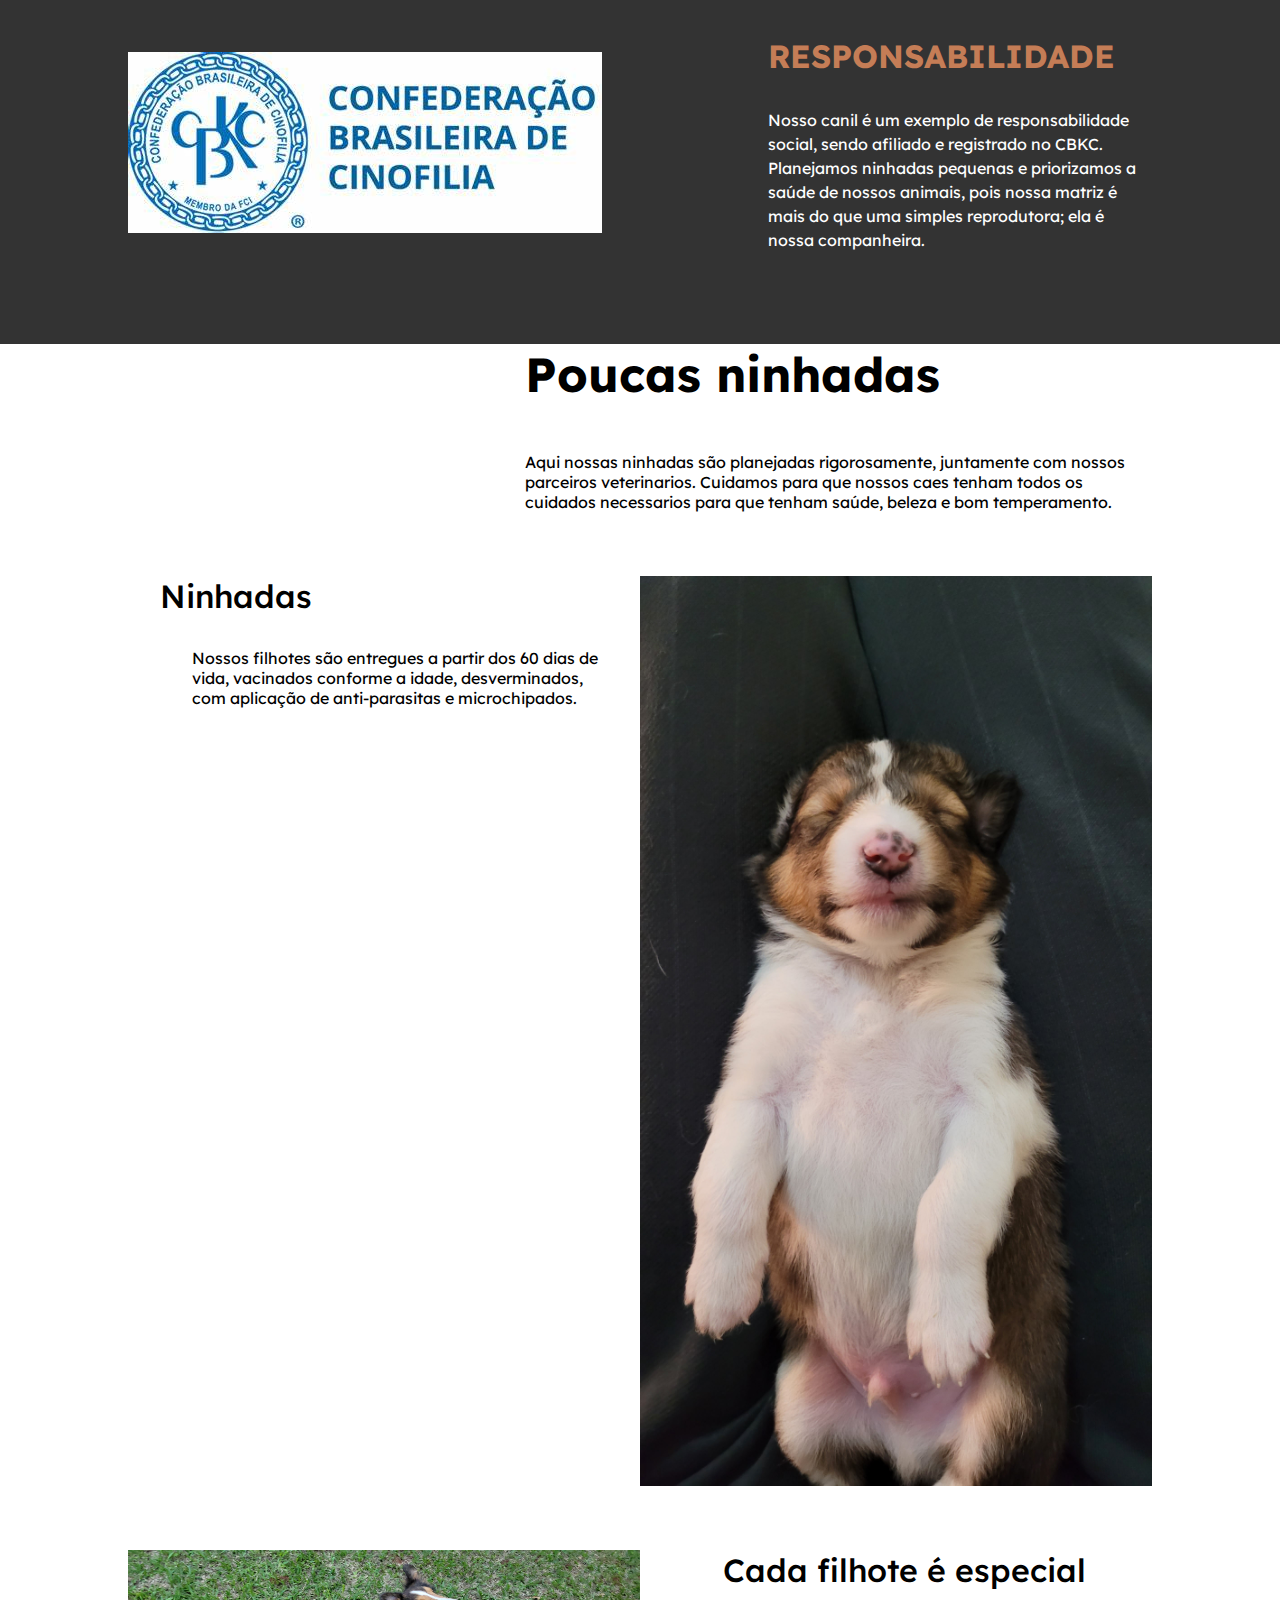
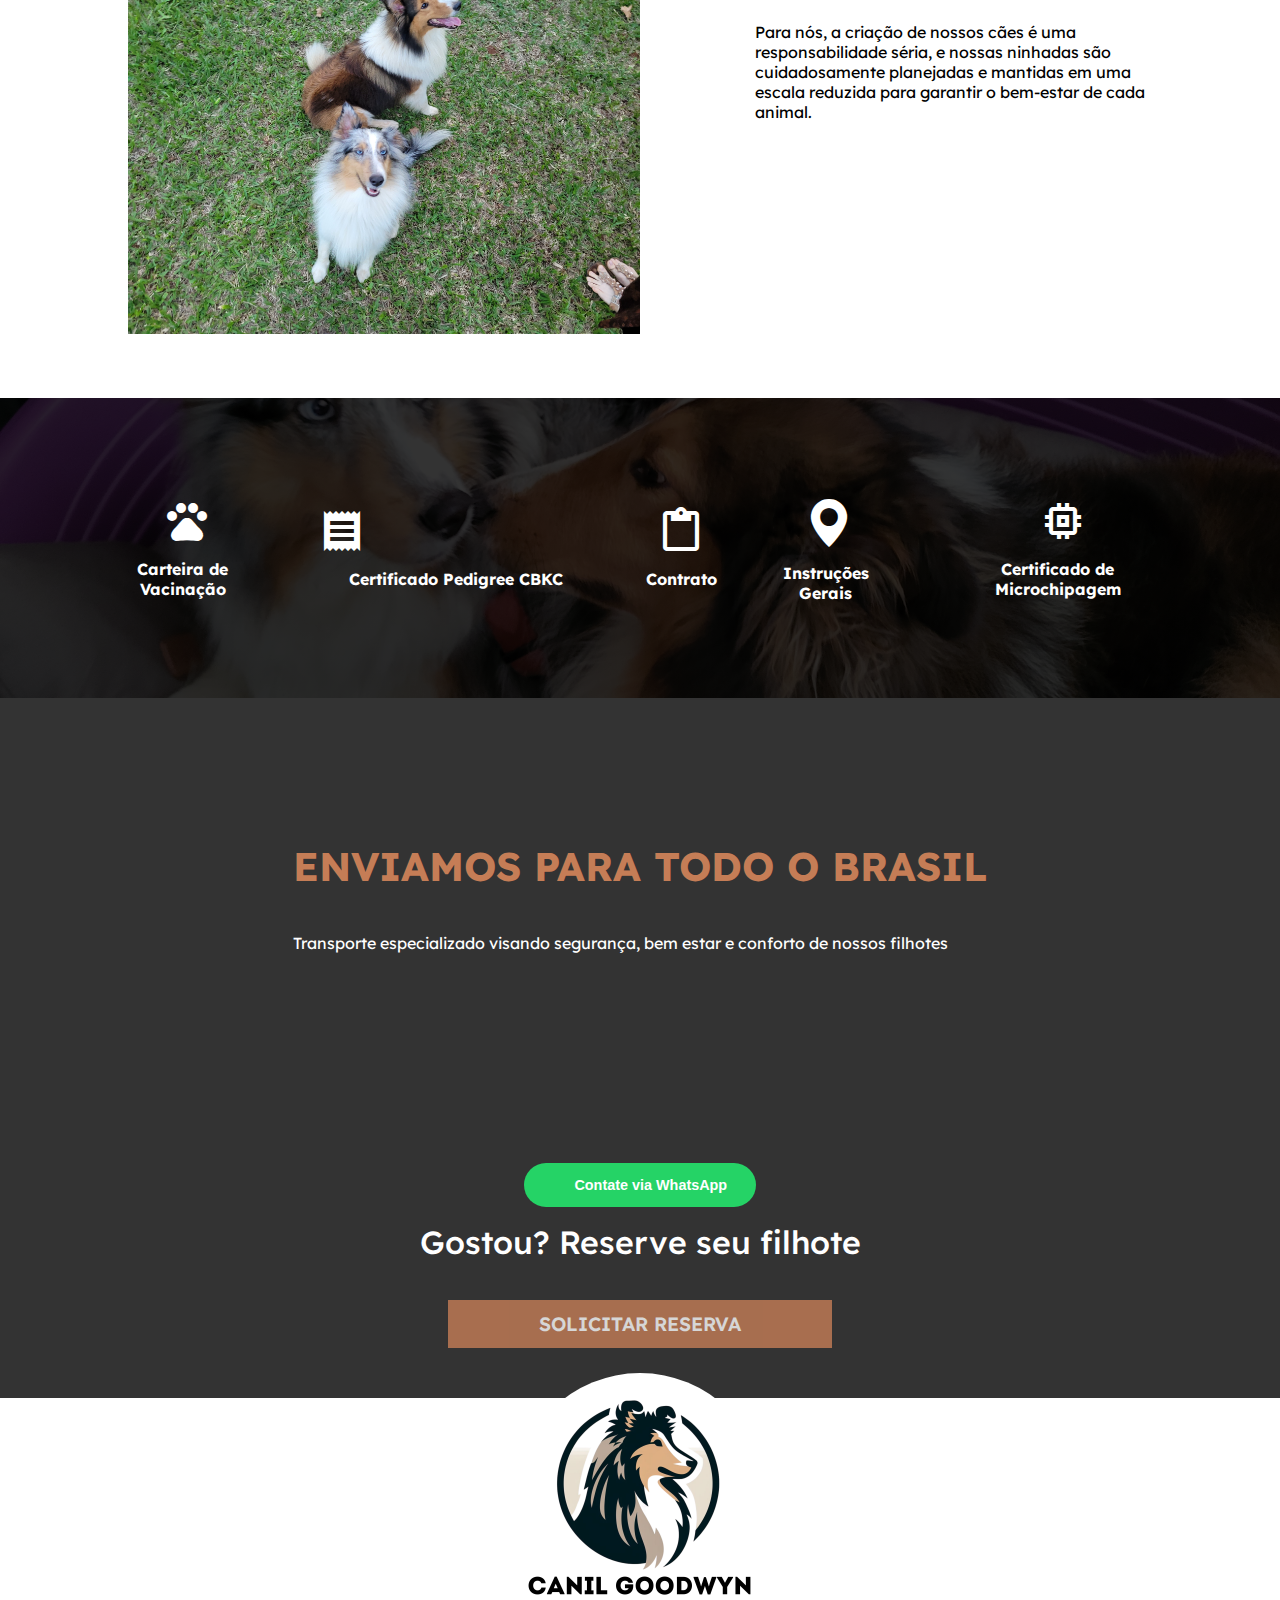
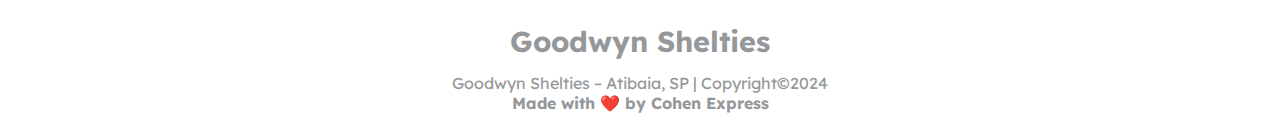
==== commit 7b131d93: "update logo minimalista" ====
--- a/index.html
+++ b/index.html
@@ -32,7 +32,7 @@
       <ul>
         <li>
           <img class="logoHeader";
-          src="img/logo.svg" alt="Logo Canil Goodwyn" />
+          src="img/logo-minimalista.svg" alt="Logo Canil Goodwyn" />
         </li>
         <li><a href="#key-benefits">Sobre</a></li>
         <li><a href="#details">Detalhes</a></li>
--- a/css/styles.css
+++ b/css/styles.css
@@ -14,6 +14,7 @@
 
 /*nav */
 header {
+  height: 44px;
   background-color: #5d5d5d;
   color: #fff;
   /* text-align: center; */
@@ -25,8 +26,8 @@
 
 }
 .logoHeader {
-  width: 72px;
-  height: 61px; 
+  width: 144px;
+  height: 165px;
   /* display: flex; 
   z-index: 1; 
   position: absolute; 
@@ -42,7 +43,9 @@
 padding: 0; */
 display: flex;
     flex-wrap: nowrap;
+    background-color: brown;
     align-items: center;
+    height: 85px;
 }
 
 nav li {
@@ -573,7 +576,6 @@
     background-position: center;
     background-size: cover;
     color: var(--text-color);
-    background-color: red;
   
   }
   .icon-container {
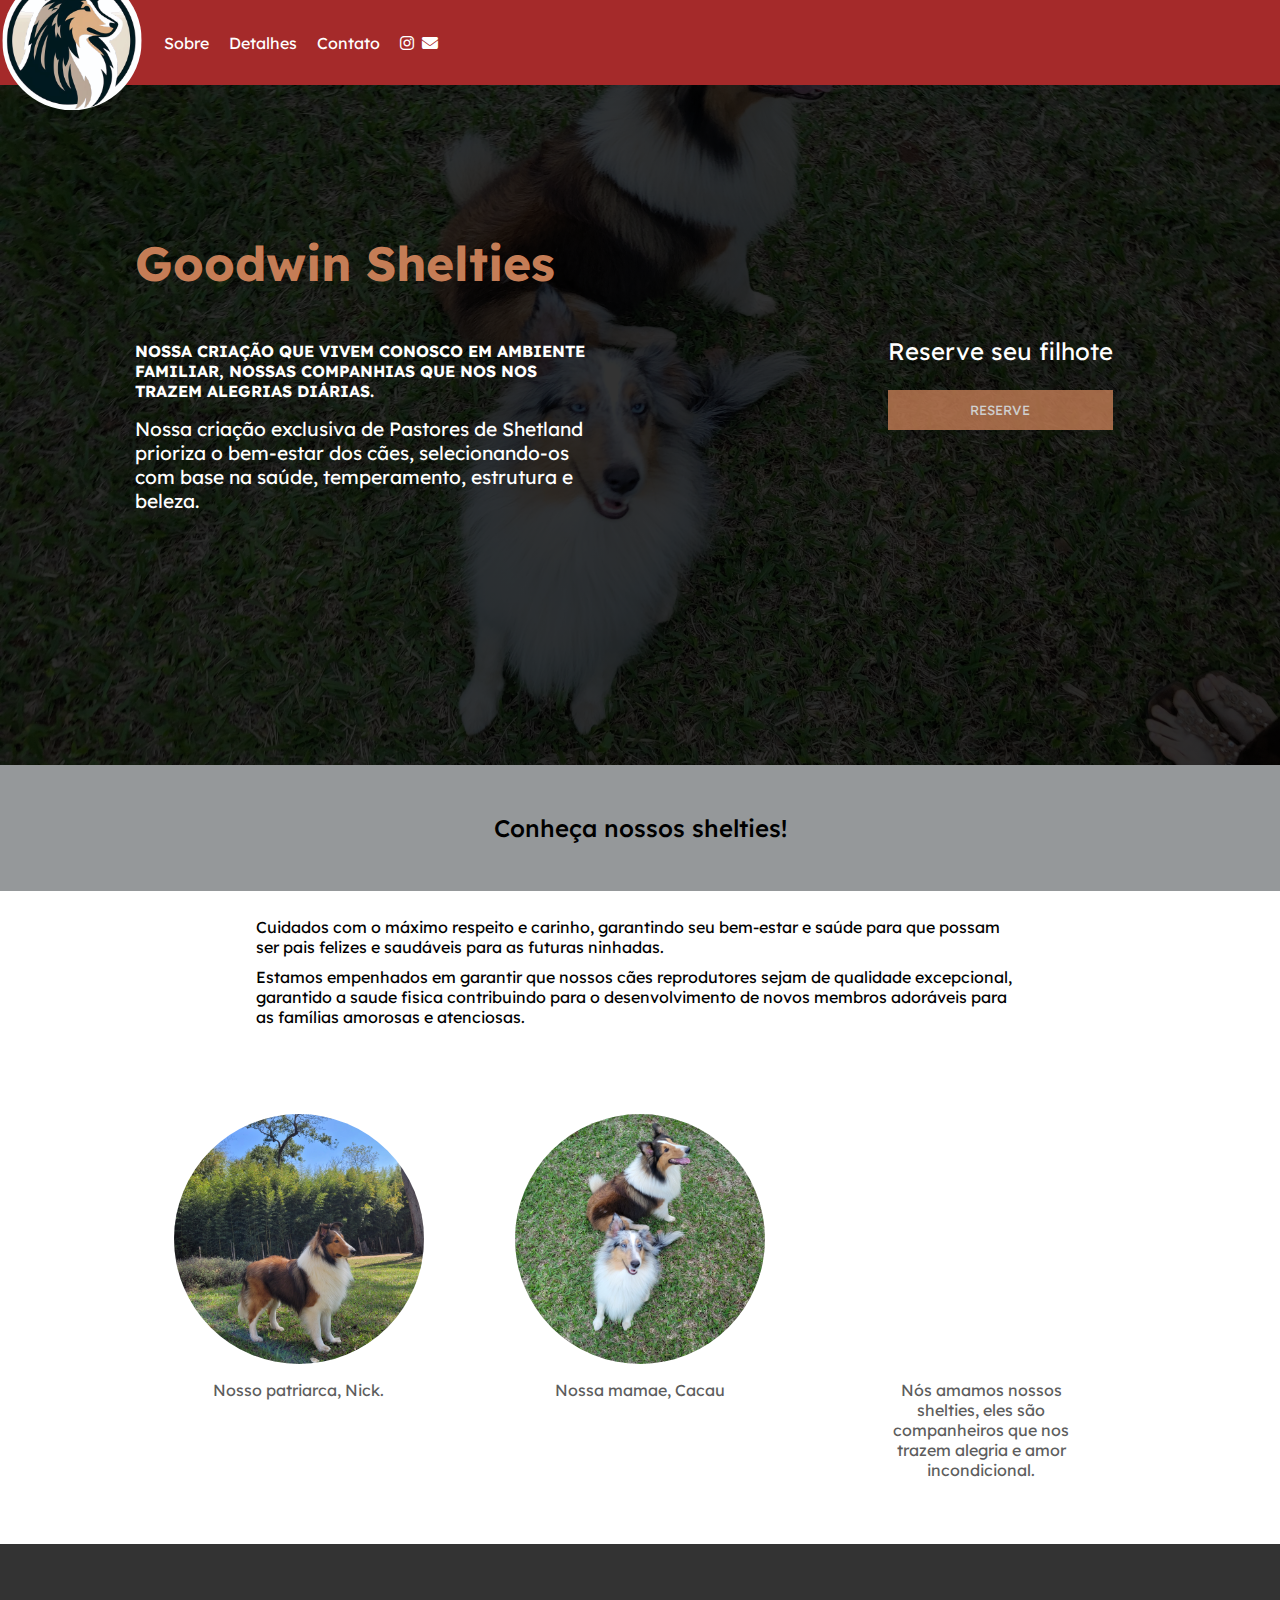
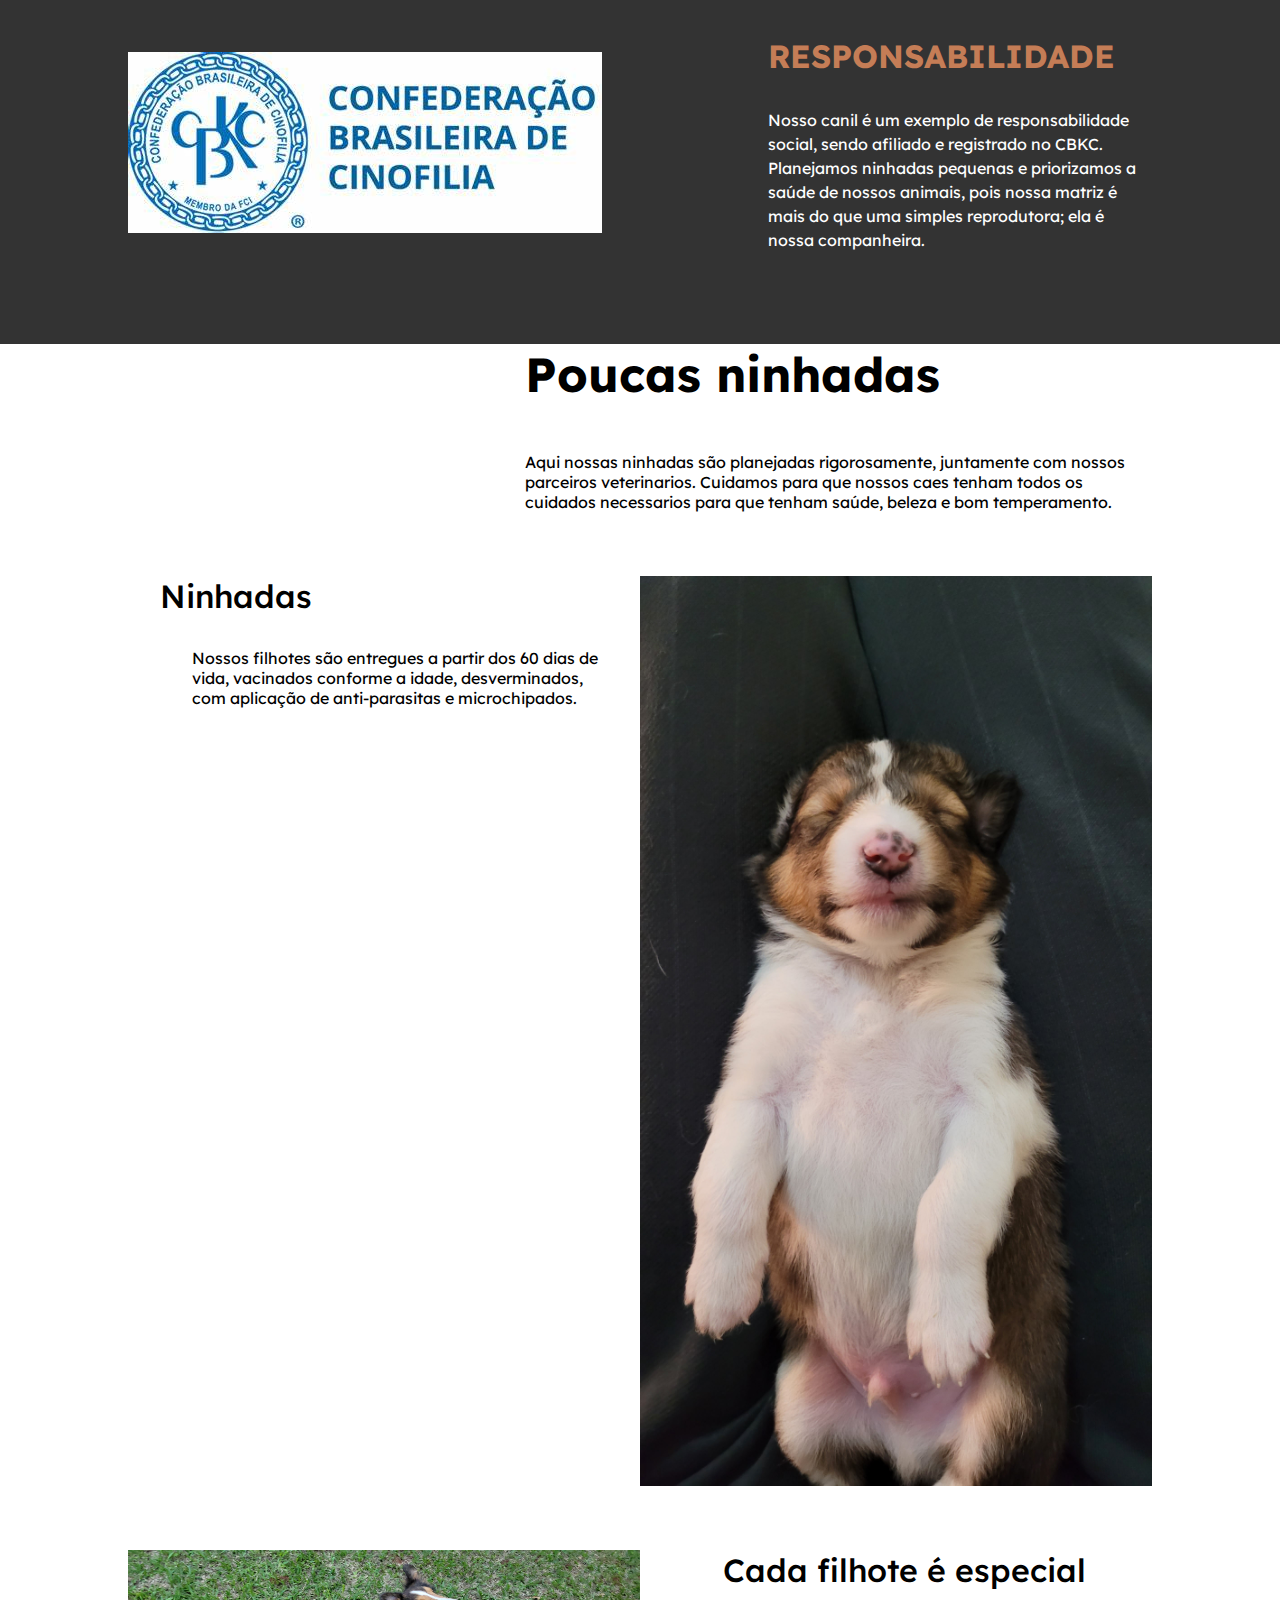
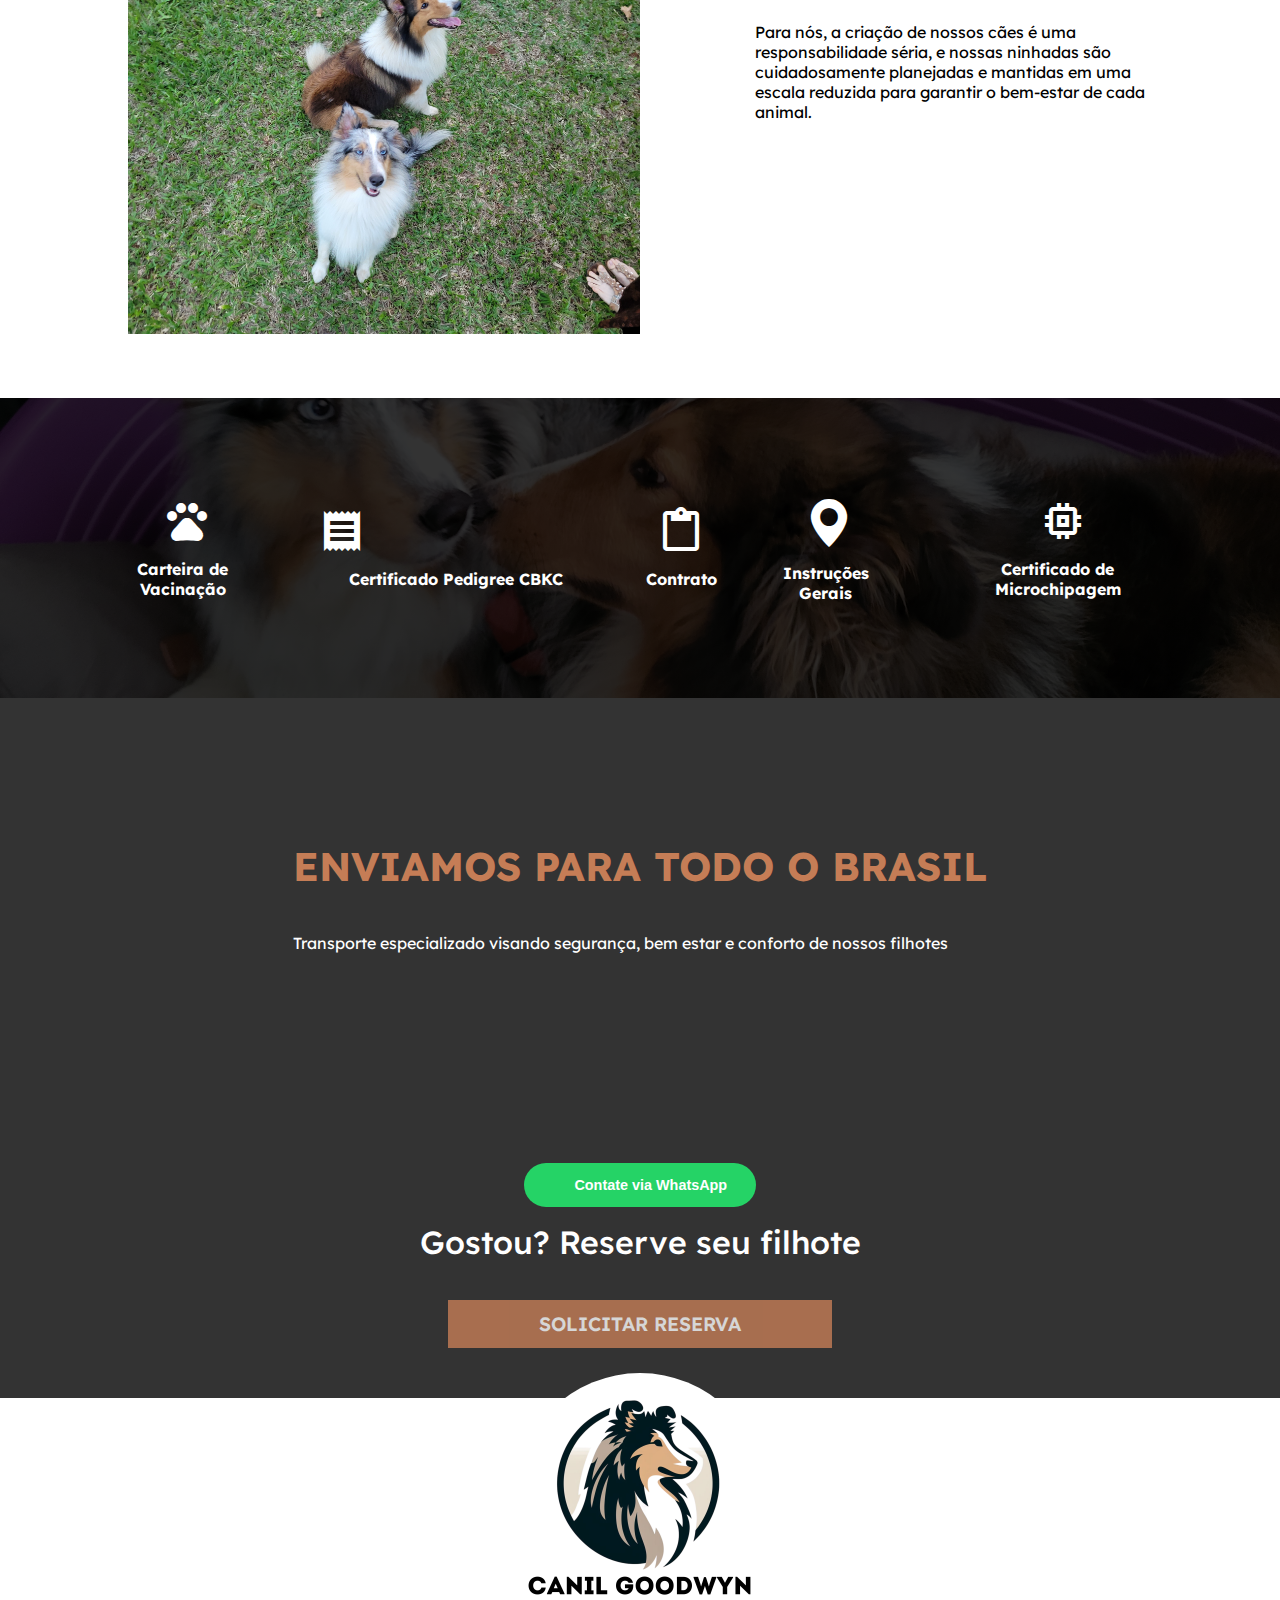
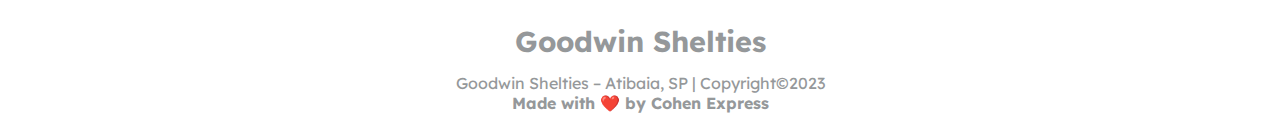
==== commit 0615e26b: "added favicon, changed logo" ====
--- a/index.html
+++ b/index.html
@@ -2,6 +2,7 @@
 <html lang="en">
 
 <head>
+
   <meta charset="UTF-8" />
   <meta http-equiv="X-UA-Compatible" content="IE=edge" />
   <meta name="viewport" content="width=device-width, initial-scale=1.0" />
@@ -16,6 +17,11 @@
   <link href="https://fonts.googleapis.com/icon?family=Material+Icons" rel="stylesheet">
   <link rel="stylesheet" href="https://cdnjs.cloudflare.com/ajax/libs/font-awesome/6.1.0/css/all.min.css">
   <link rel="stylesheet" href="https://cdn.jsdelivr.net/npm/bootstrap-icons@1.8.1/font/bootstrap-icons.css" />
+  <!-- Icons Font -->
+  <link rel="apple-touch-icon" sizes="180x180" href="/apple-touch-icon.png">
+  <link rel="icon" type="image/png" sizes="32x32" href="/favicon-32x32.png">
+  <link rel="icon" type="image/png" sizes="16x16" href="/favicon-16x16.png">
+  <link rel="manifest" href="/site.webmanifest">
 </head>
 <script>
   // Função JavaScript para redirecionar para outra página
@@ -32,12 +38,12 @@
       <ul>
         <li>
           <img class="logoHeader";
-          src="img/logo-minimalista.svg" alt="Logo Canil Goodwyn" />
+          src="img/Logo-Goodwin-final.svg" alt="Logo Canil Goodwin" />
         </li>
         <li><a href="#key-benefits">Sobre</a></li>
         <li><a href="#details">Detalhes</a></li>
         <li><a href="#cta">Contato</a></li>
-        <a href="https://www.instagram.com/canil_goodwyn/" target="_blank">
+        <a href="https://www.instagram.com/canil_goodwin/" target="_blank">
           <i class="fab fa-instagram" style="margin-right: 8px;"></i>
         </a>
         <a href="https://docs.google.com/forms/d/e/1FAIpQLSfj1Vjh3yiLNfhSiLOGIRiUamCa5ovv9YImralx6aVkG5JRtQ/viewform?vc=0&c=0&w=1&flr=0" 
@@ -49,7 +55,7 @@
   </header>
   <div id="event-subscription">
     <div id="disclaimer">
-      <h2>Goodwyn Shelties</h2>
+      <h2>Goodwin Shelties</h2>
       <p class="about-event">
         Nossa criação que vivem conosco em ambiente familiar, nossas companhias que nos nos trazem alegrias diárias.
       </p>
@@ -215,8 +221,8 @@
 
   <footer id="footer">
     <img src="img/logo.svg" alt="Logo" />
-    <h3>Goodwyn Shelties</h3>
-    <p>Goodwyn Shelties – Atibaia, SP | Copyright©2024
+    <h3>Goodwin Shelties</h3>
+    <p>Goodwin Shelties – Atibaia, SP | Copyright©2023
     </p>
     <!-- <p>
       <span>Entre em contato:</span>
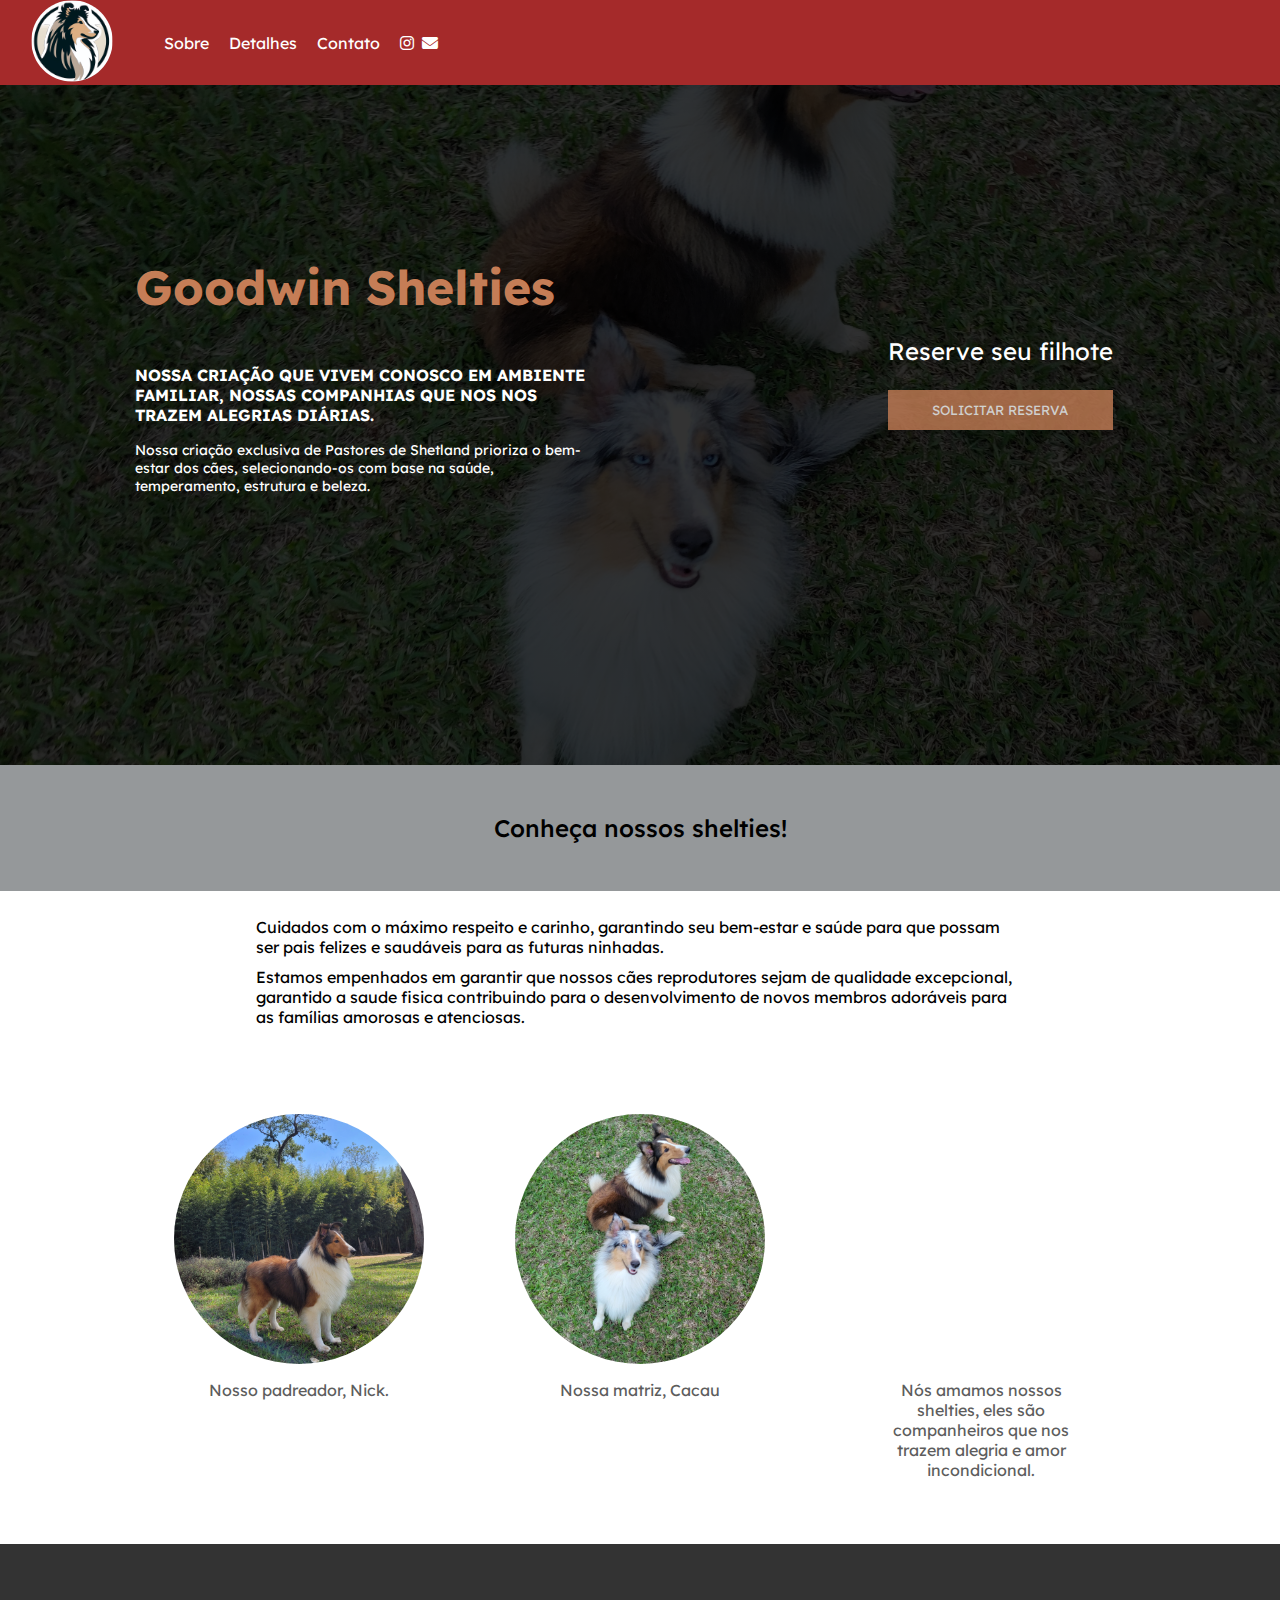
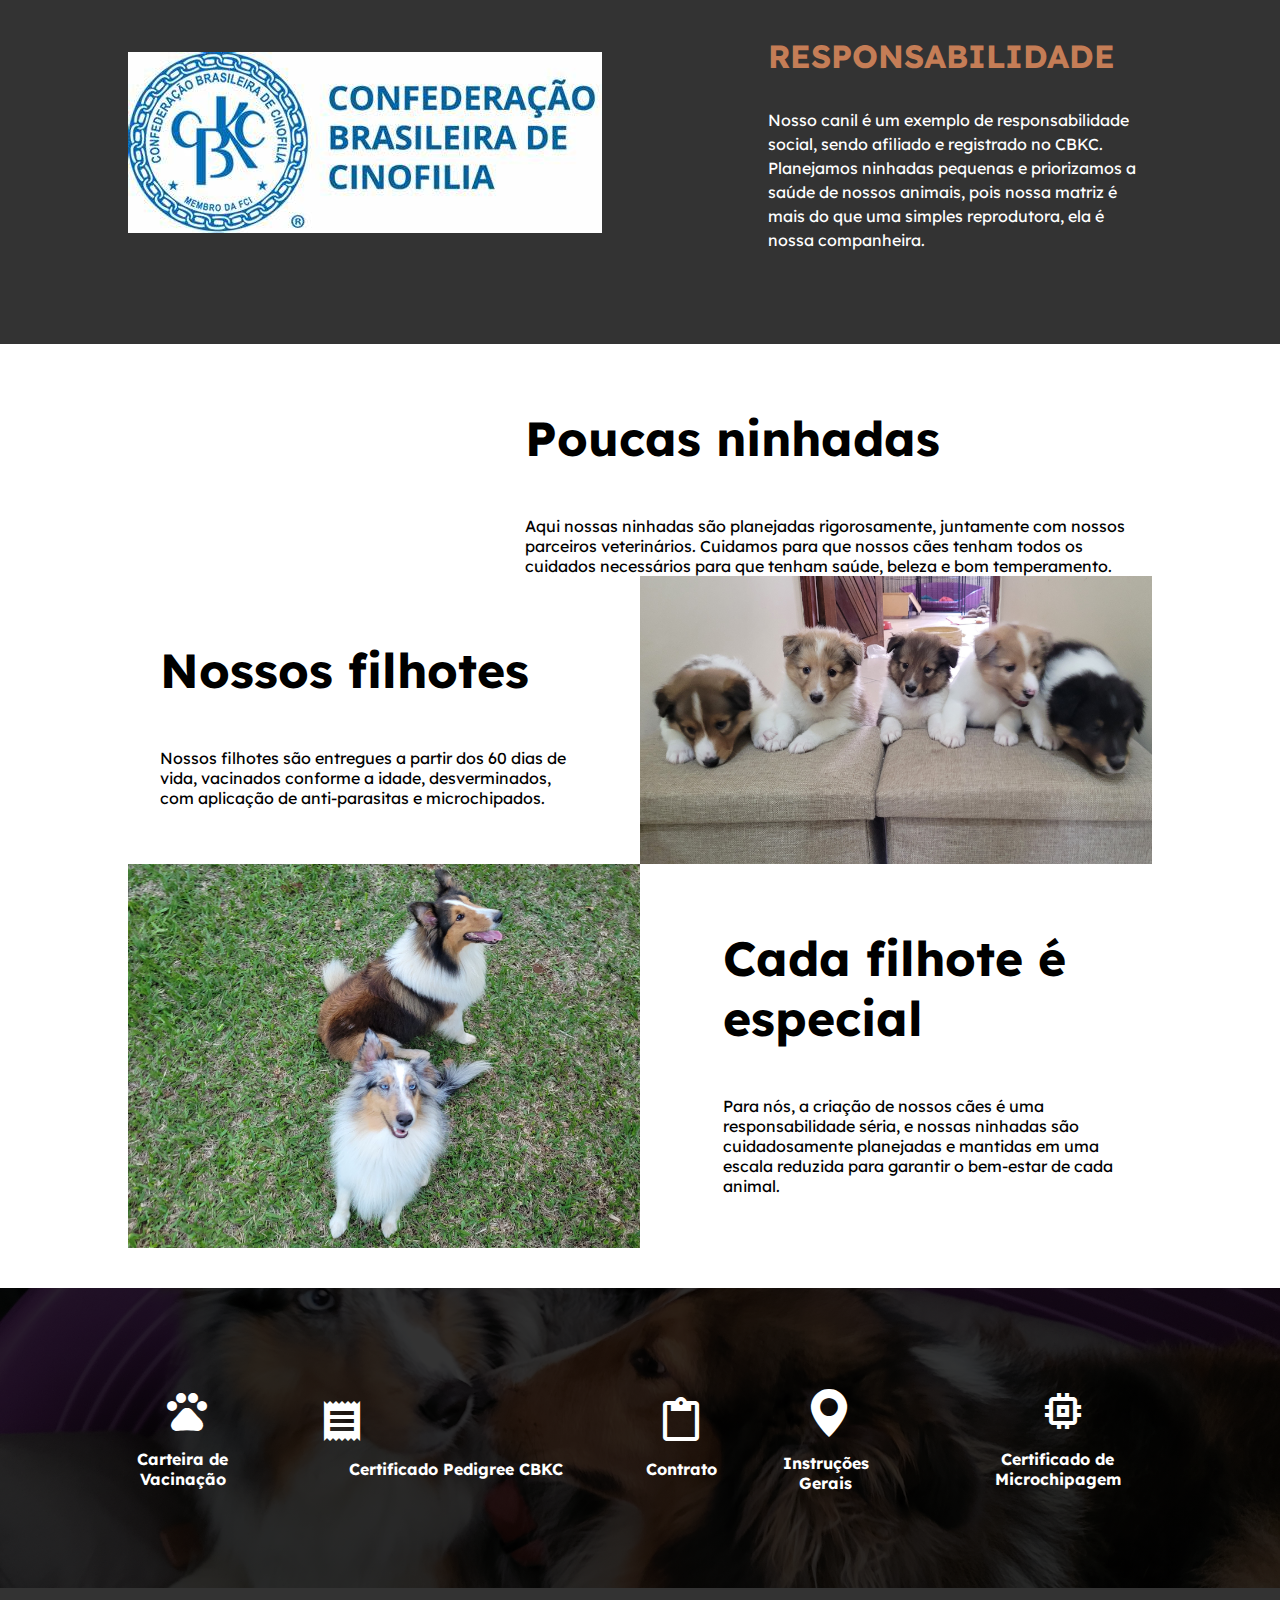
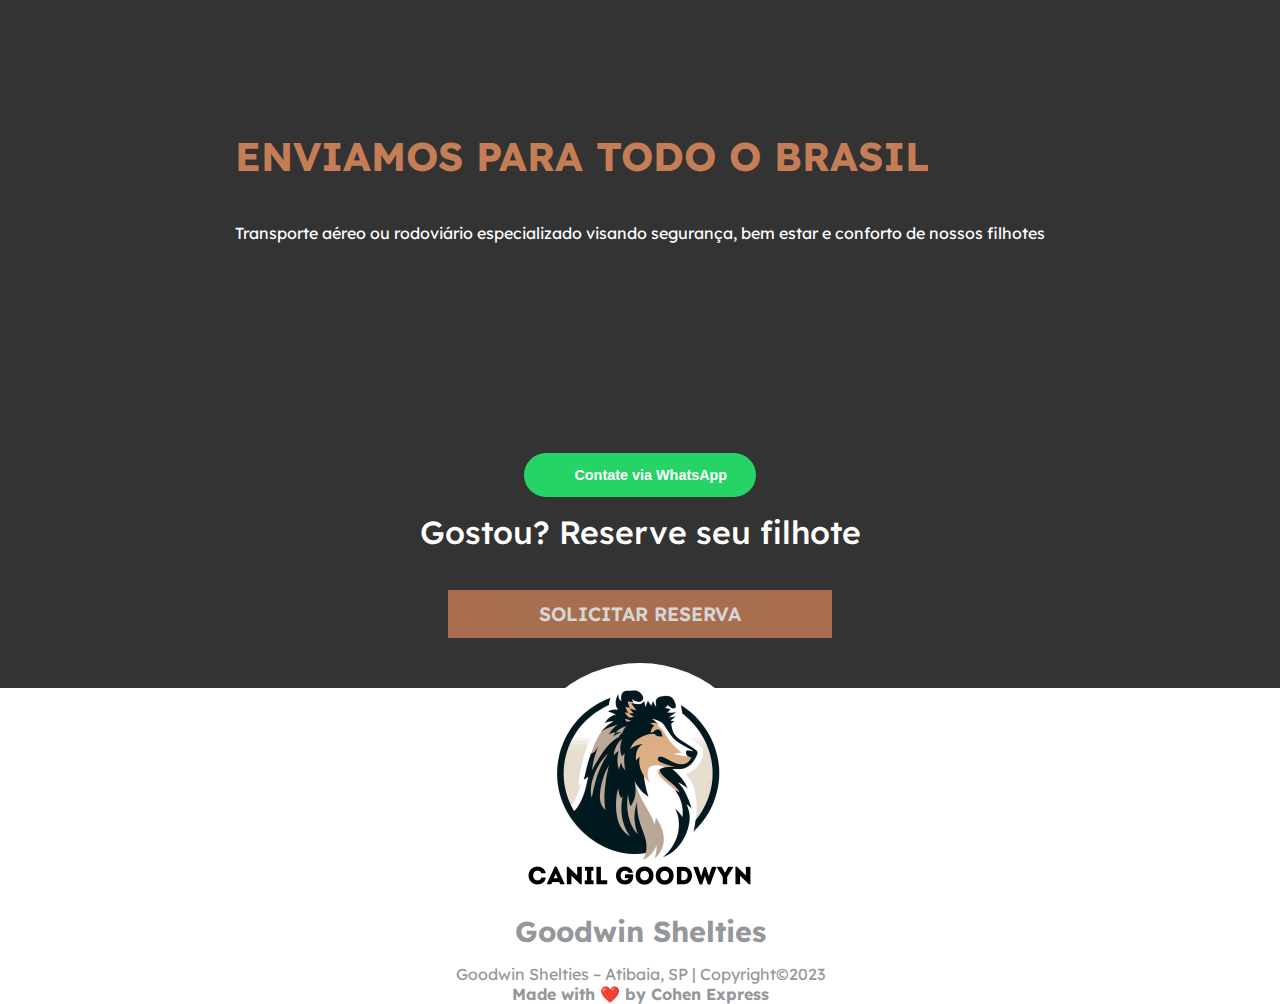
==== commit 27ae67ac: "Refactory the repository + increment responsive mobile" ====
--- a/index.html
+++ b/index.html
@@ -18,9 +18,9 @@
   <link rel="stylesheet" href="https://cdnjs.cloudflare.com/ajax/libs/font-awesome/6.1.0/css/all.min.css">
   <link rel="stylesheet" href="https://cdn.jsdelivr.net/npm/bootstrap-icons@1.8.1/font/bootstrap-icons.css" />
   <!-- Icons Font -->
-  <link rel="apple-touch-icon" sizes="180x180" href="/apple-touch-icon.png">
-  <link rel="icon" type="image/png" sizes="32x32" href="/favicon-32x32.png">
-  <link rel="icon" type="image/png" sizes="16x16" href="/favicon-16x16.png">
+  <link rel="apple-touch-icon" sizes="180x180" href="img/apple-touch-icon.png">
+  <link rel="icon" type="image/png" sizes="32x32" href="img/favicon-32x32.png">
+  <link rel="icon" type="image/png" sizes="16x16" href="img/favicon-16x16.png">
   <link rel="manifest" href="/site.webmanifest">
 </head>
 <script>
@@ -67,7 +67,7 @@
     </div>
     <div id="subscription-form">
       <p>Reserve seu filhote</p>
-      <button class="btn" onclick="redirecionarParaOutraPagina()">Reserve</button>
+      <button class="btn" onclick="redirecionarParaOutraPagina()">Solicitar reserva</button>
 
     </div>
   </div>
@@ -77,7 +77,7 @@
       <p>Cuidados com o máximo respeito e carinho, garantindo seu bem-estar e saúde para que possam ser pais felizes e
         saudáveis para as futuras ninhadas.
       </p>
-      <p style="margin-top: 10px;">
+      <p style="margin-top: 10px; text-align: left ;">
         Estamos empenhados em garantir que nossos cães reprodutores sejam de qualidade excepcional, garantido a saude
         fisica contribuindo para o
         desenvolvimento de novos membros adoráveis para as famílias amorosas e atenciosas.
@@ -87,13 +87,13 @@
       <div class="benefit">
         <div id="benefit-1" class="benefit-img"></div>
         <p>
-          Nosso patriarca, Nick.
+          Nosso padreador, Nick.
         </p>
       </div>
       <div class="benefit">
         <div id="benefit-2" class="benefit-img"></div>
         <p>
-          Nossa mamae, Cacau
+          Nossa matriz, Cacau
         </p>
       </div>
       <div class="benefit">
@@ -116,7 +116,7 @@
       <h3>Responsabilidade</h3>
       <p>
         Nosso canil é um exemplo de responsabilidade social, sendo afiliado e registrado no CBKC. Planejamos ninhadas
-        pequenas e priorizamos a saúde de nossos animais, pois nossa matriz é mais do que uma simples reprodutora; ela é
+        pequenas e priorizamos a saúde de nossos animais, pois nossa matriz é mais do que uma simples reprodutora, ela é
         nossa companheira.
       </p>
     </div>
@@ -129,37 +129,78 @@
         <h3>Poucas ninhadas</h3>
         <p>Aqui nossas ninhadas são planejadas rigorosamente,
           juntamente com nossos parceiros
-          veterinarios.
-          Cuidamos para que nossos caes tenham todos os
-          cuidados necessarios
+          veterinários.
+          Cuidamos para que nossos cães tenham todos os
+          cuidados necessários
           para que tenham saúde, beleza e bom temperamento.
         </p>
       </div>
 
     </div>
-    <div class="detail" id="detail-2">
-      <div class="detail-description">
-        <h3>Ninhadas</h3>
-        <div class="detail-description">
+    <div class="detail" id="detail-1">
+      <div class="detail-description">
+        <h3>Nossos filhotes</h3>
+        <div class="detail-description2">
           <p>Nossos filhotes são entregues a partir dos 60 dias de vida,
             vacinados conforme a idade,
             desverminados, com aplicação de anti-parasitas e microchipados.
           </p>
         </div>
       </div>
-      <img src="img/hrz-4.jpg" alt="" />
-    </div>
-    <div class="detail" id="detail-3">
+      <img src="img/grupo.jpg" alt="" />
+    </div>
+
+    <div class="detail" id="detail-1">
       <img src="img/hrz-5.jpg" alt="" />
       <div class="detail-description">
         <h3>Cada filhote é especial</h3>
-        <div class="detail-description">
           <p>
             Para nós, a criação de nossos cães é uma responsabilidade séria, e nossas ninhadas são cuidadosamente
             planejadas e
             mantidas em uma escala reduzida para garantir o bem-estar de cada animal.
           </p>
+      </div>
+    </div>
+  </section>
+
+  <section id="detailsMobile">
+    <div class="detail" id="detail-1">
+      <h3>Poucas ninhadas</h3>
+
+      <img src="img/hrz-3.jpg" alt="" />
+      <div class="detail-description">
+        <p>Aqui nossas ninhadas são planejadas rigorosamente,
+          juntamente com nossos parceiros
+          veterinários.
+          Cuidamos para que nossos cães tenham todos os
+          cuidados necessários
+          para que tenham saúde, beleza e bom temperamento.
+        </p>
+      </div>
+
+    </div>
+    <div class="detail" id="detail-1">
+      <div class="detail-description">
+        <h3>Nossos filhotes</h3>
+        <img src="img/grupo.jpg" alt="" />
+        <div class="detail-description2">
+          <p>Nossos filhotes são entregues a partir dos 60 dias de vida,
+            vacinados conforme a idade,
+            desverminados, com aplicação de anti-parasitas e microchipados.
+          </p>
         </div>
+      </div>
+    </div>
+
+    <div class="detail" id="detail-1">
+      <h3>Cada filhote é especial</h3>
+      <img src="img/hrz-5.jpg" alt="" />
+      <div class="detail-description">
+          <p>
+            Para nós, a criação de nossos cães é uma responsabilidade séria, e nossas ninhadas são cuidadosamente
+            planejadas e
+            mantidas em uma escala reduzida para garantir o bem-estar de cada animal.
+          </p>
       </div>
     </div>
   </section>
@@ -203,7 +244,7 @@
     <div id="shippment">
       <h3>Enviamos para todo o Brasil</h3>
       <p class="shipmentText">
-        Transporte especializado visando segurança, bem estar e conforto de nossos filhotes
+        Transporte aéreo ou rodoviário especializado visando segurança, bem estar e conforto de nossos filhotes
       </p>
     </div>
   </section>
--- a/css/styles.css
+++ b/css/styles.css
@@ -27,7 +27,7 @@
 }
 .logoHeader {
   width: 144px;
-  height: 165px;
+  height: 84px;
   /* display: flex; 
   z-index: 1; 
   position: absolute; 
@@ -109,7 +109,7 @@
 }
 
 #disclaimer .aboutSecond {
-  font-size: 14pxs;
+  font-size: 14px;
   max-width: 450px;
   margin-bottom: 1em;
 }
@@ -286,6 +286,9 @@
 }
 
 /* Event details container */
+#detailsMobile {
+  display: none;
+}
 #details {
   width: 80%;
   margin: 0 auto;
@@ -296,7 +299,6 @@
   align-items: flex-start;
   justify-content: space-between;
   gap: 5%;
-  margin-bottom: 4em;
 }
 
 .detail img {
@@ -306,7 +308,7 @@
 .detail h3 {
   margin-bottom: 1em;
   font-size: 2em;
-  font-weight: 500;
+  font-weight: bold;
 }
 
 #detail-1 h3 {
@@ -317,6 +319,7 @@
 .detail-description {
   width: 100%;
   padding-left: 2em;
+  padding-top: 4em;
 }
 
 #detail-3 .detail-description {
@@ -333,6 +336,9 @@
 
 .detail-description ul li:last-child {
   font-weight: bold;
+}
+.detail-description2 {
+  width: 100%;
 }
 .conheca-shelties {
   margin-top: 20px;
@@ -459,6 +465,18 @@
 .logoHeader {
 
 }
+
+#detailsMobile {
+  display: block;
+  margin-top: 20px;
+}
+#detailsMobile h3 {
+margin-bottom: 0;
+}
+
+#details {
+  display: none;
+}
   #event-subscription {
     flex-direction: column;
     height: 776px;
@@ -470,12 +488,12 @@
 
   #disclaimer h2 {
     margin-bottom: 0.5em;
-    margin-top: 63px;
+    margin-top: 3em;
   }
 
   #subscription-form {
     max-width: 70%;
-    margin-bottom: 8em;
+    margin-bottom: 4em;
   }
 
   .cbkc img{
@@ -544,11 +562,11 @@
 
   .detail img {
     width: 100%;
-    margin: 2em 0;
+    margin: 1em 0;
   }
 
   #detail-1 img {
-    display: none;
+    /*display: none;*/
   }
 
   .detail-description {
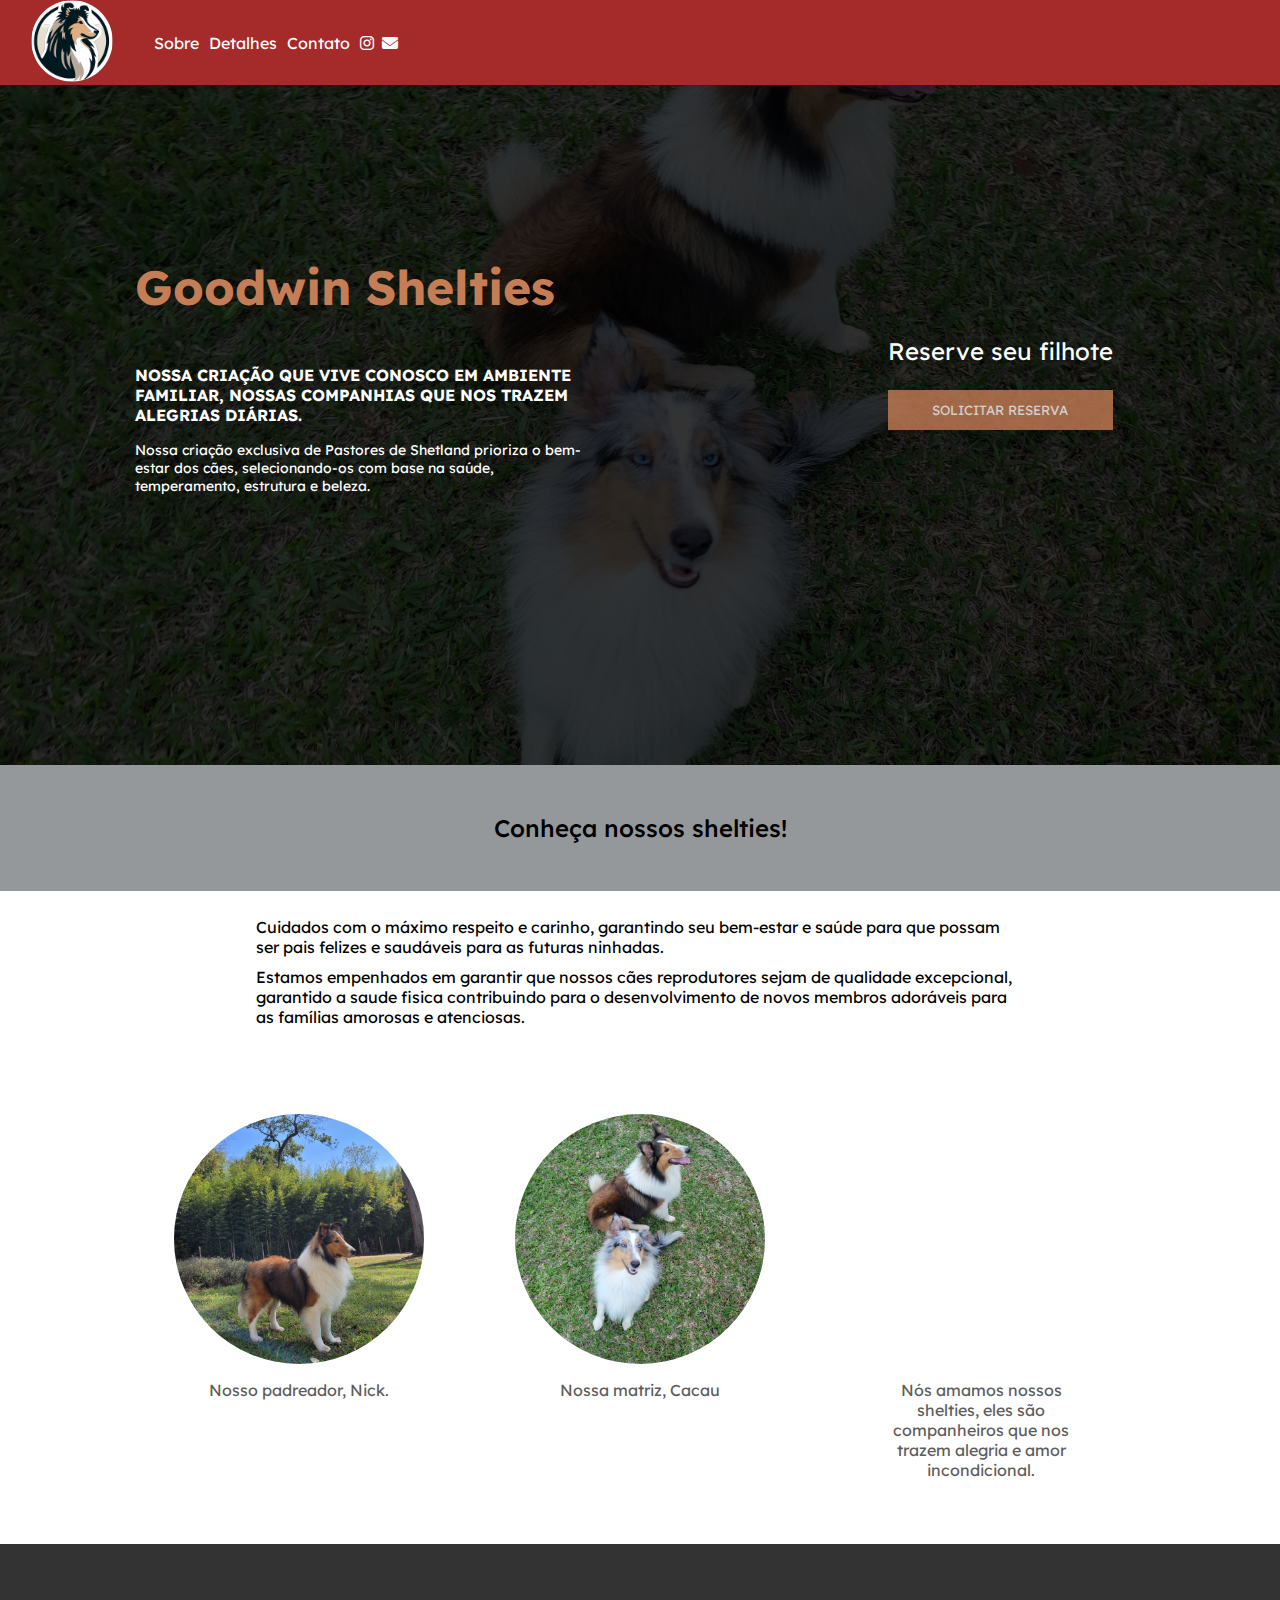
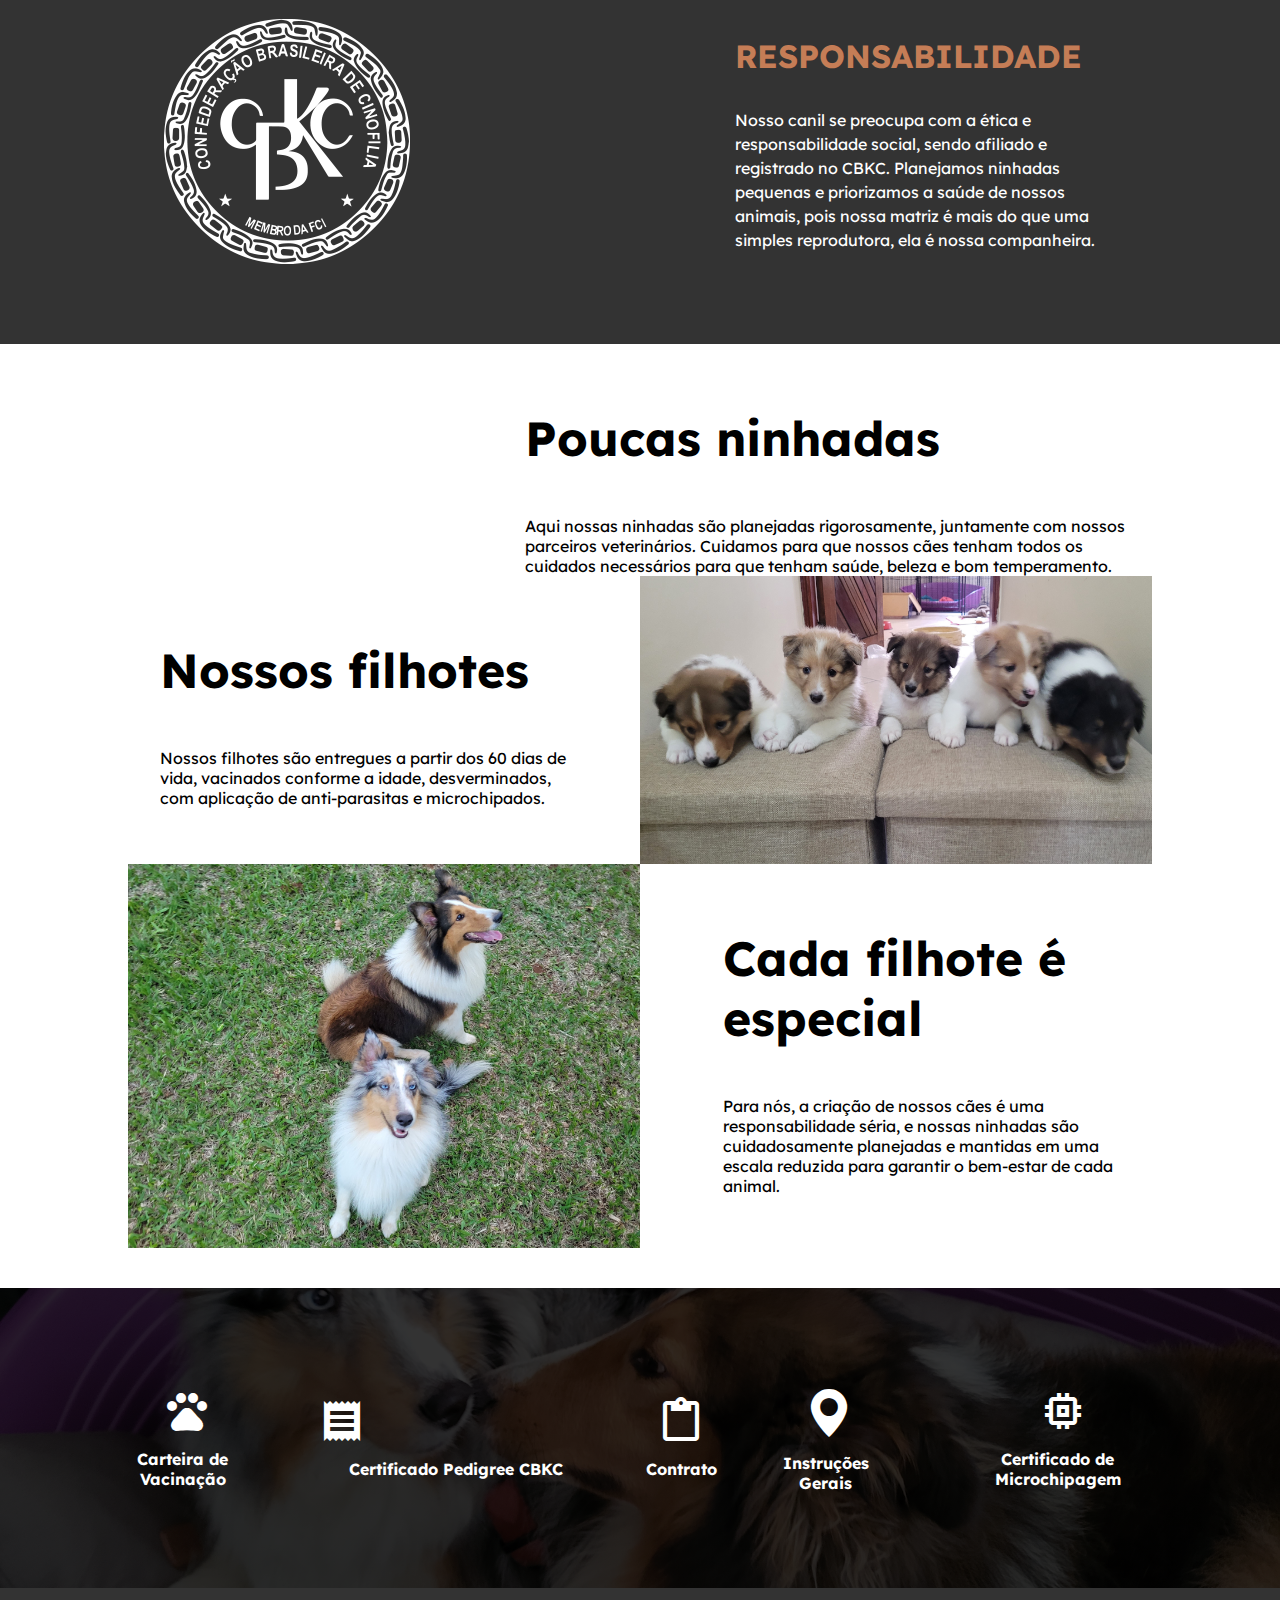
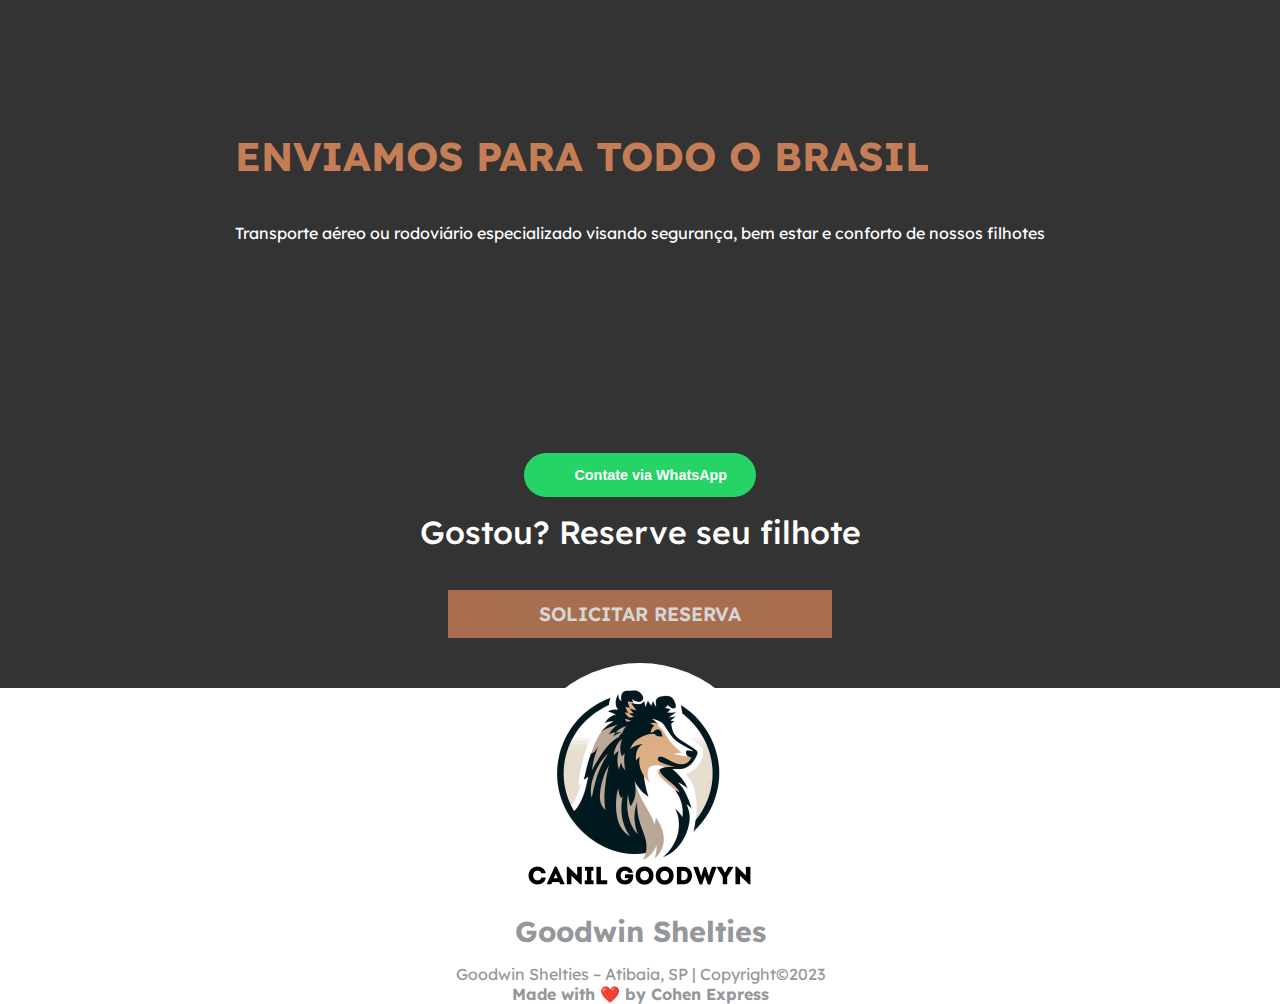
==== commit 38a58d45: "change logo cbkc" ====
--- a/index.html
+++ b/index.html
@@ -57,7 +57,7 @@
     <div id="disclaimer">
       <h2>Goodwin Shelties</h2>
       <p class="about-event">
-        Nossa criação que vivem conosco em ambiente familiar, nossas companhias que nos nos trazem alegrias diárias.
+        Nossa criação que vive conosco em ambiente familiar, nossas companhias que nos trazem alegrias diárias.
       </p>
       <p class="aboutSecond">
         Nossa criação exclusiva de Pastores de Shetland prioriza o bem-estar dos cães, selecionando-os com base na
@@ -109,13 +109,13 @@
   <section id="location">
     <div id="address">
       <div class="cbkc">
-        <img src="img/cbkc.jpg" alt="Confederação Brasileira de Cinofilia" />
+        <img src="img/cbkc-logo.png" alt="Confederação Brasileira de Cinofilia" />
       </div>
     </div>
     <div id="about-location">
       <h3>Responsabilidade</h3>
       <p>
-        Nosso canil é um exemplo de responsabilidade social, sendo afiliado e registrado no CBKC. Planejamos ninhadas
+        Nosso canil se preocupa com a ética e responsabilidade social, sendo afiliado e registrado no CBKC. Planejamos ninhadas
         pequenas e priorizamos a saúde de nossos animais, pois nossa matriz é mais do que uma simples reprodutora, ela é
         nossa companheira.
       </p>
--- a/css/styles.css
+++ b/css/styles.css
@@ -50,7 +50,7 @@
 
 nav li {
 display: inline;
-margin-right: 20px;
+margin-right: 10px;
 }
 
 nav a {
@@ -497,9 +497,8 @@
   }
 
   .cbkc img{
-    width: 163px;
     margin: 14px;
-    height: 71px
+    width: 70%;
   }
 
   /* Benefits section */
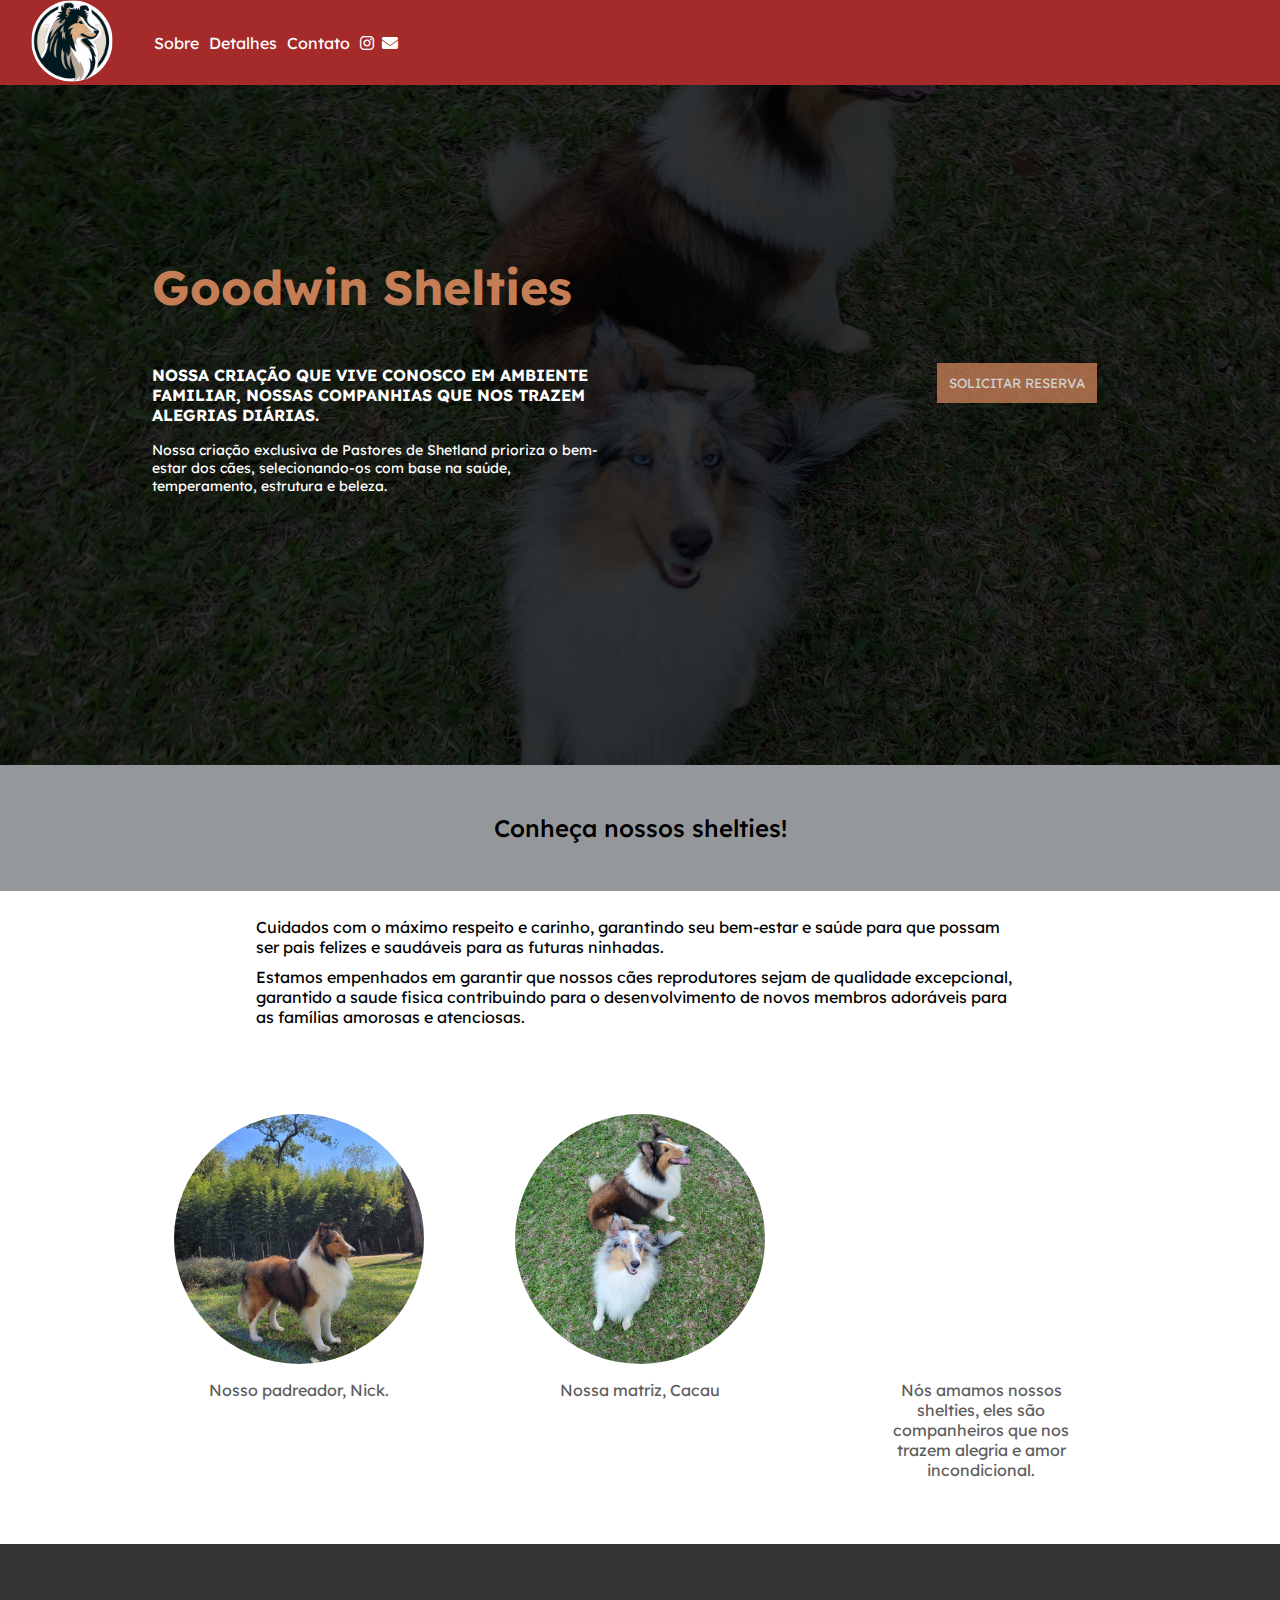
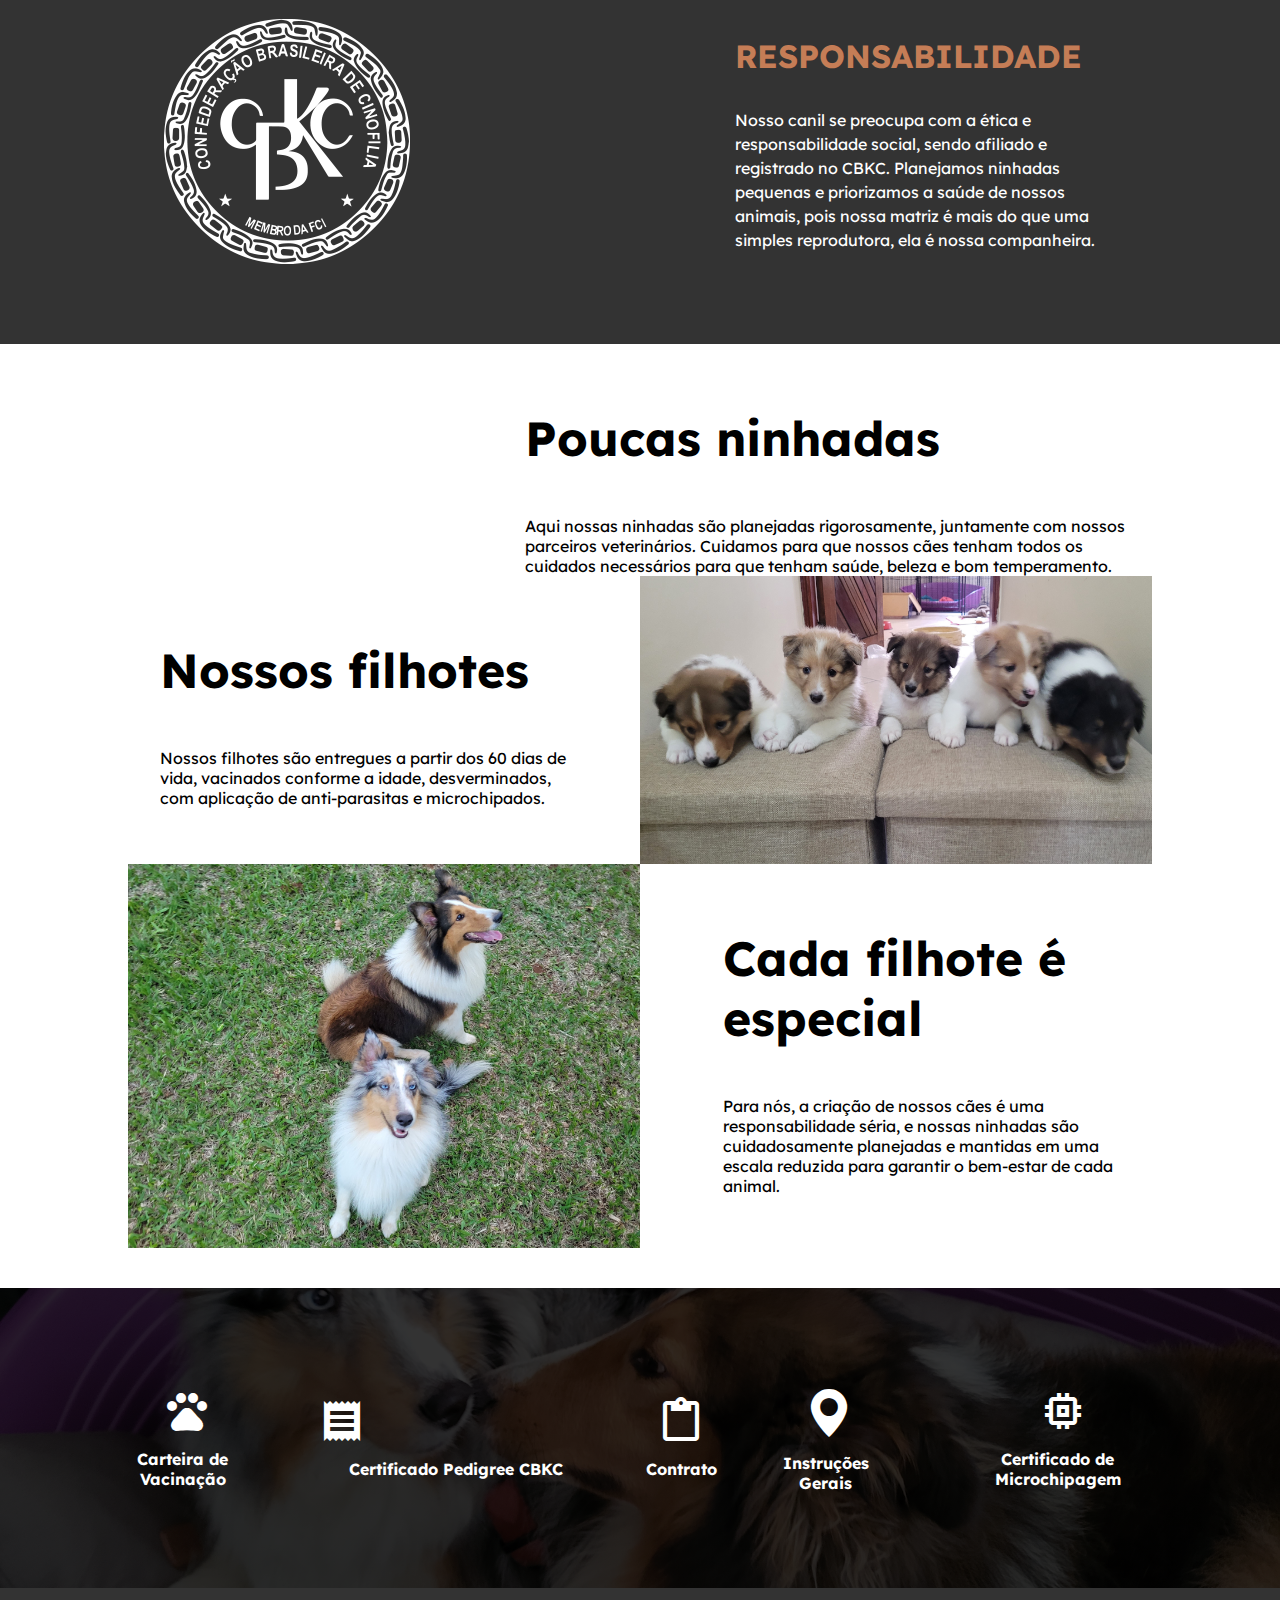
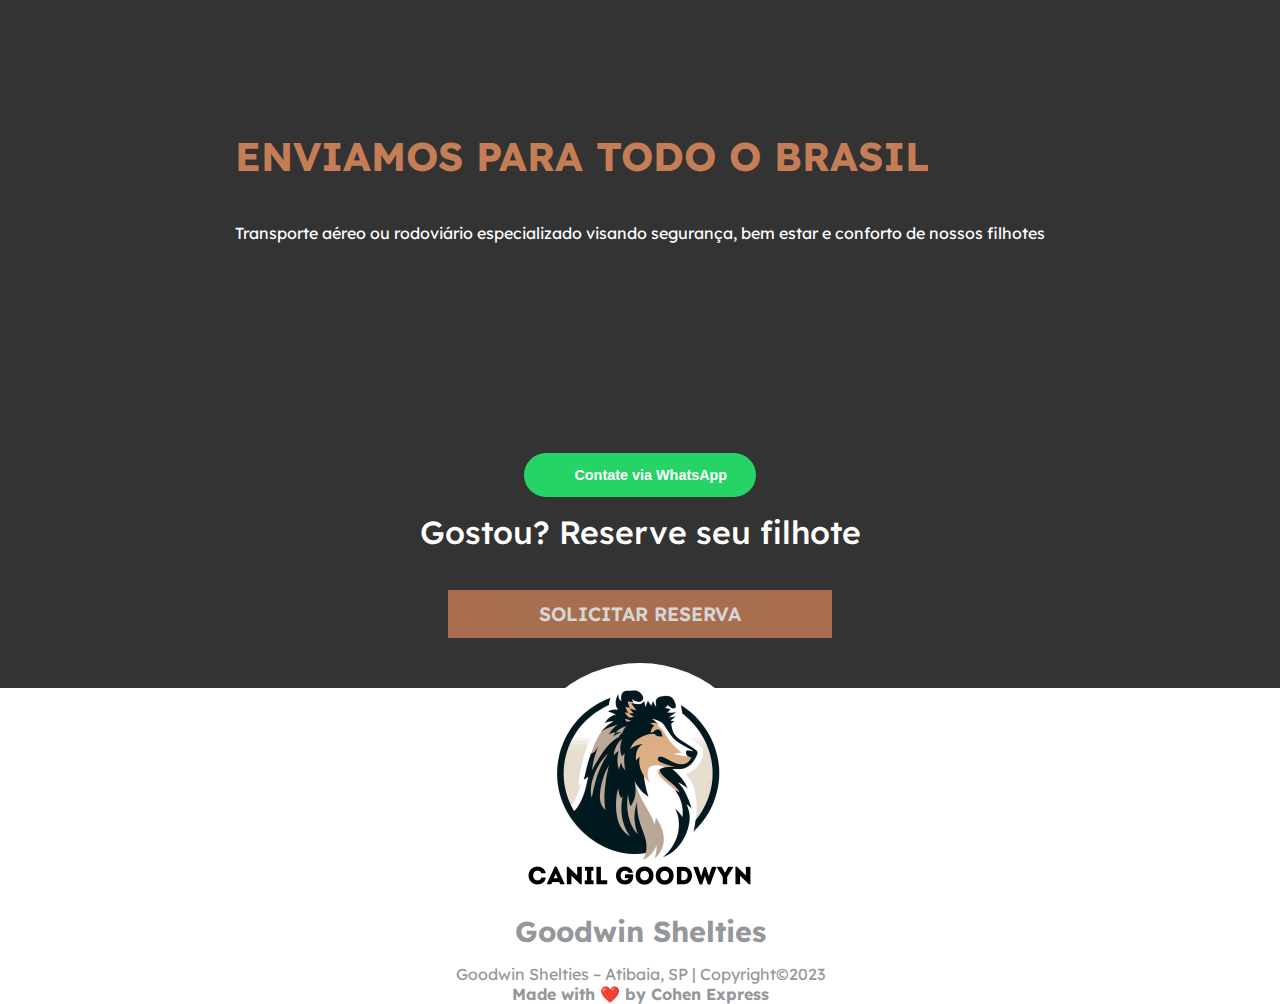
==== commit 01057186: "change: contact me" ====
--- a/index.html
+++ b/index.html
@@ -25,9 +25,9 @@
 </head>
 <script>
   // Função JavaScript para redirecionar para outra página
-  function redirecionarParaOutraPagina() {
-    window.location.href = "contato.html"; // Substitua "contato.html" pelo nome do arquivo da outra página
-  }
+  // function redirecionarParaOutraPagina() {
+  //   window.location.href = "contato.html"; // Substitua "contato.html" pelo nome do arquivo da outra página
+  // }
   
 </script>
 
@@ -66,10 +66,20 @@
       </p>
     </div>
     <div id="subscription-form">
-      <p>Reserve seu filhote</p>
-      <button class="btn" onclick="redirecionarParaOutraPagina()">Solicitar reserva</button>
-
-    </div>
+      <!-- <p>Reserve seu filhote</p>
+      <button class="btn" onclick="redirecionarParaOutraPagina()">Solicitar reserva</button> -->
+      <a
+      href="https://docs.google.com/forms/d/e/1FAIpQLSfj1Vjh3yiLNfhSiLOGIRiUamCa5ovv9YImralx6aVkG5JRtQ/viewform?vc=0&c=0&w=1&flr=0">
+      <button class="btn">Solicitar Reserva</button>
+    </a>
+
+    </div>
+
+
+ 
+
+
+
   </div>
   <section id="key-benefits">
     <h2>Conheça nossos shelties!</h2>
